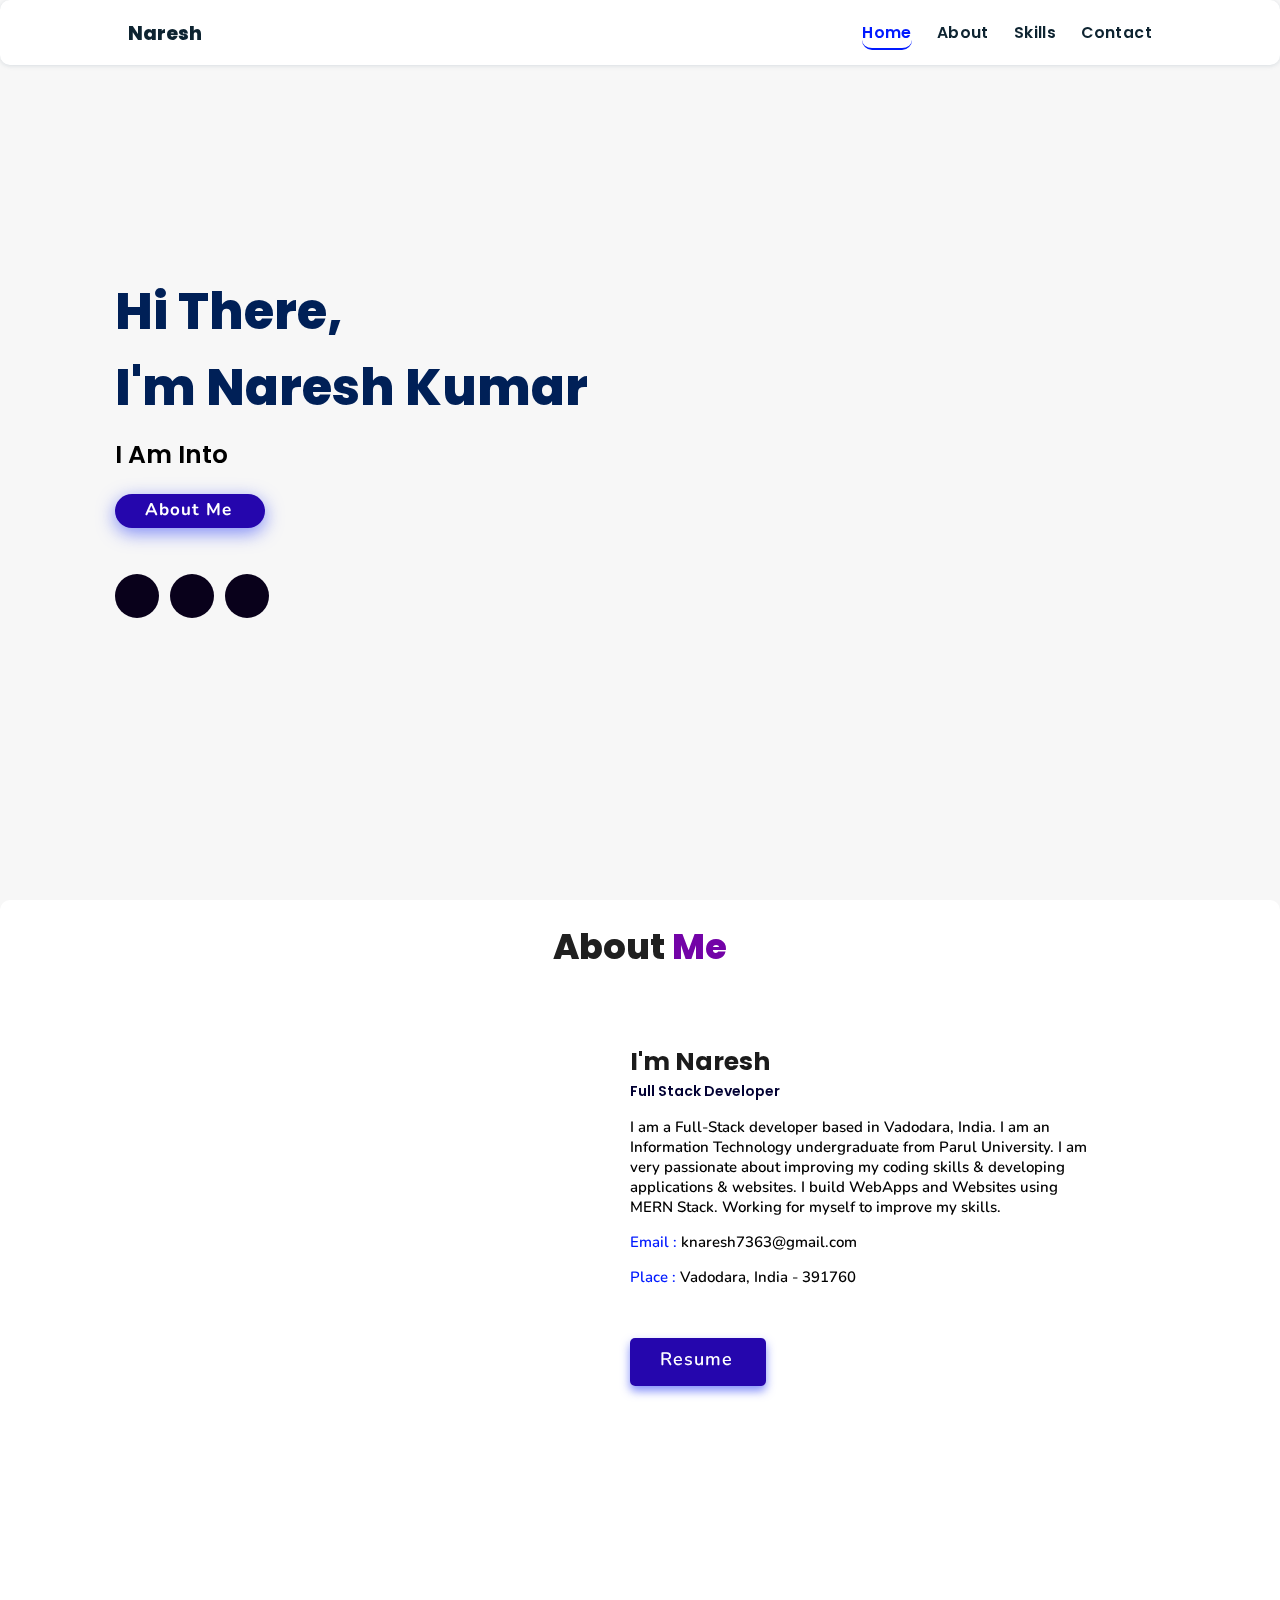
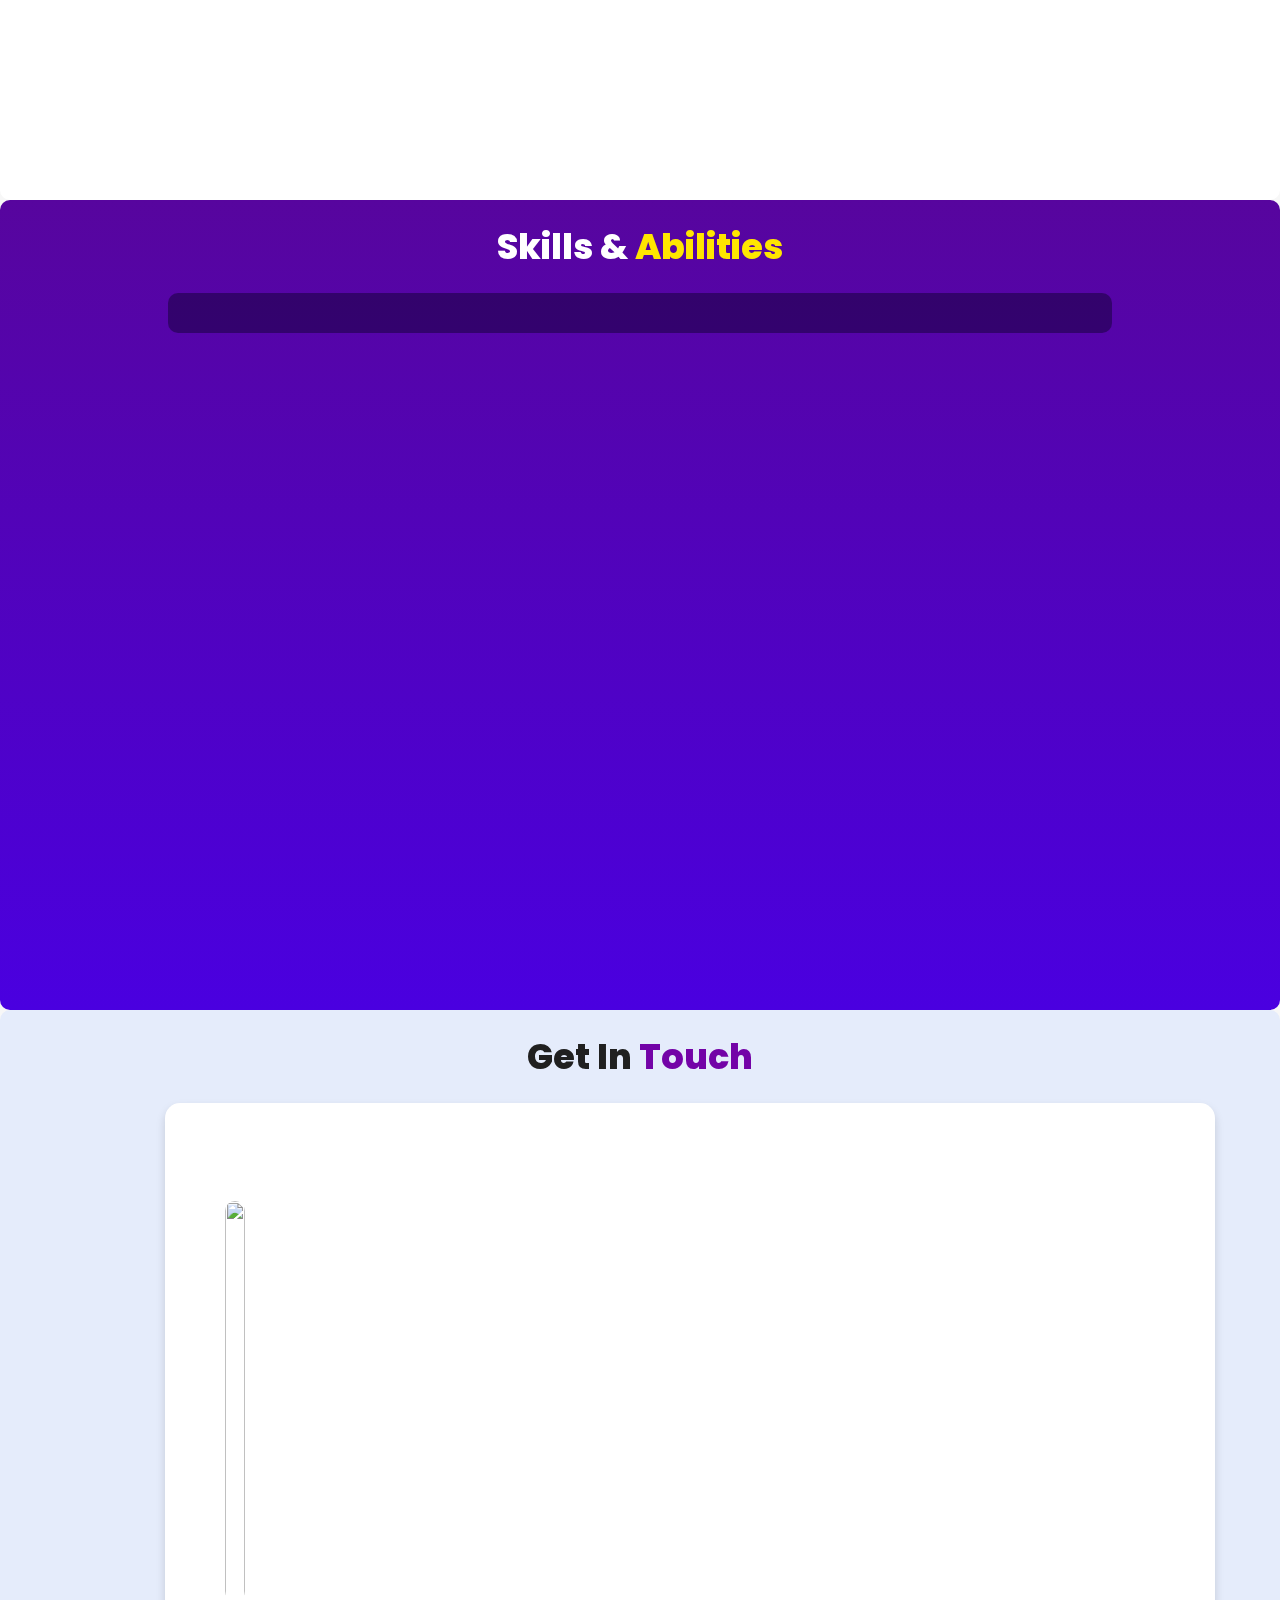
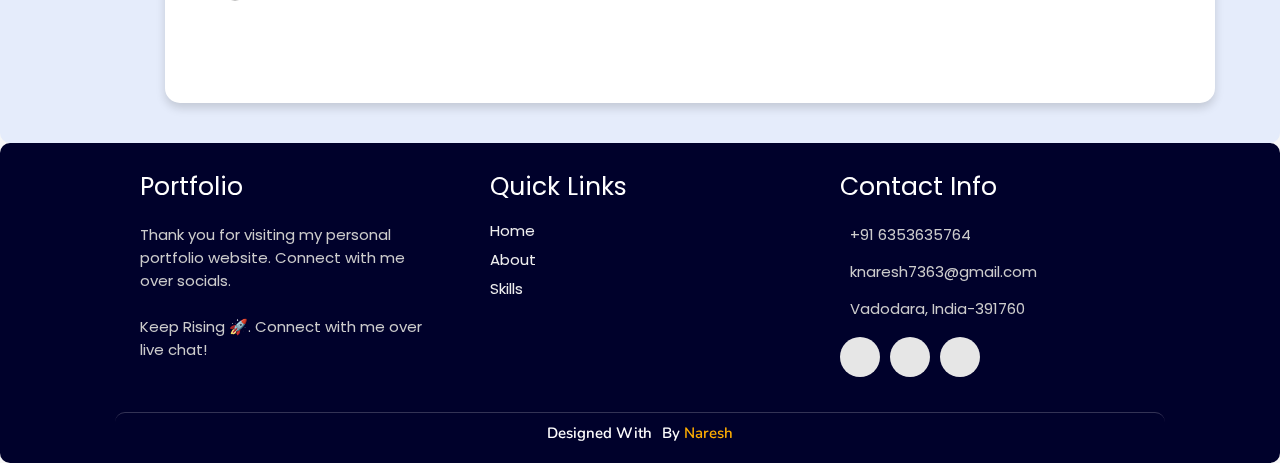
==== index.html @ 4c2cc87c "Portfolio" ====
<!DOCTYPE html>
<html lang="en">
  <head>
    <meta charset="UTF-8" />
    <meta http-equiv="X-UA-Compatible" content="IE=edge" />
    <meta name="viewport" content="width=device-width, initial-scale=1.0" />
    <meta
      name="keywords"
      content="Naresh kumar, portfolio, Naresh, full stack dev, personal portfolio lifecodes, portfolio design, portfolio website, personal portfolio"
    />
    <meta
      name="description"
      content="Welcome to Naresh's Portfolio. Full-Stack Web Developer and Android $ iOS App Developer"
    />
    <!-- Custom CSS -->
    <link rel="stylesheet" href="./assets/css/style.css" />
    <!-- Font Awesome -->
    <link
      rel="stylesheet"
      href="https://cdnjs.cloudflare.com/ajax/libs/font-awesome/5.15.3/css/all.min.css"
      integrity="sha512-iBBXm8fW90+nuLcSKlbmrPcLa0OT92xO1BIsZ+ywDWZCvqsWgccV3gFoRBv0z+8dLJgyAHIhR35VZc2oM/gI1w=="
      crossorigin="anonymous"
      referrerpolicy="no-referrer"
    />
    <!-- Favicon -->
    <link
      id="favicon"
      rel="shortcut icon"
      href="./assets/images/favicon.png"
      type="image/x-png"
    />
    <title>Portfolio | Naresh Kumar</title>
  </head>
  <body oncontextmenu="return false">
    <!-- pre loader -->
    <!-- <div class="loader-container">
  <img draggable="false" src="./assets/images/preloader.gif" alt="">
</div> -->

    <!-- navbar starts -->
    <header>
      <a href="/" class="logo"><i class="fas fa-user"></i> Naresh</a>

      <div id="menu" class="fas fa-bars"></div>
      <nav class="navbar">
        <ul>
          <li><a class="active" href="#home">Home</a></li>
          <li><a href="#about">About</a></li>
          <li><a href="#skills">Skills</a></li>
          <li><a href="#contact">Contact</a></li>
        </ul>
      </nav>
    </header>
    <!-- navbar ends -->

    <!-- hero section starts -->
    <section class="home" id="home">
      <div id="particles-js"></div>

      <div class="content">
        <h2>
          Hi There,<br />
          I'm Naresh kumar <span></span>
        </h2>
        <p>i am into <span class="typing-text"></span></p>
        <a href="#about" class="btn"
          ><span>About Me</span>
          <i class="fas fa-arrow-circle-down"></i>
        </a>
        <div class="socials">
          <ul class="social-icons">
            <li>
              <a
                class="linkedin"
                aria-label="LinkedIn"
                href="https://www.linkedin.com/in/nareshptt/"
                target="_blank"
                ><i class="fab fa-linkedin"></i
              ></a>
            </li>
            <li>
              <a
                class="github"
                aria-label="GitHub"
                href="https://github.com/nareshptt"
                target="_blank"
                ><i class="fab fa-github"></i
              ></a>
            </li>

            <li>
              <a
                class="instagram"
                aria-label="Instagram"
                href="https://www.instagram.com/nareshptt/"
                ><i class="fab fa-instagram" target="_blank"></i
              ></a>
            </li>
            <li></li>
          </ul>
        </div>
      </div>
      <div class="image">
        <img
          draggable="false"
          class="tilt"
          src="./assets/images/hero.png"
          alt=""
        />
      </div>
    </section>
    <!-- hero section ends -->

    <!-- about section starts -->
    <section class="about" id="about">
      <h2 class="heading">
        <i class="fas fa-user-alt"></i> About <span>Me</span>
      </h2>

      <div class="row">
        <div class="image">
          <img
            draggable="false"
            class="tilt"
            src="./assets/images/profile2.jpg"
            alt=""
          />
        </div>
        <div class="content">
          <h3>I'm Naresh</h3>
          <span class="tag">Full Stack Developer</span>

          <p>
            I am a Full-Stack developer based in Vadodara, India. I am an
            Information Technology undergraduate from Parul University. I am
            very passionate about improving my coding skills & developing
            applications & websites. I build WebApps and Websites using MERN
            Stack. Working for myself to improve my skills.
          </p>

          <div class="box-container">
            <!-- <div class="box">
              <p><span> age: </span> 20</p>
              <p><span> phone : </span> +91 XXX-XXX-XXXX</p>
            </div> -->
            <div class="box">
              <p><span> email : </span> knaresh7363@gmail.com</p>
              <p><span> place : </span> Vadodara, India - 391760</p>
            </div>
          </div>

          <div class="resumebtn">
            <a
              href="https://drive.google.com/drive/u/4/folders/1R4yCB_U33cpHCf0lE8_wIBim2ww6nUJU"
              target="_blank"
              class="btn"
              ><span>Resume</span>
              <i class="fas fa-chevron-right"></i>
            </a>
          </div>
        </div>
      </div>
    </section>
    <!-- about section ends -->

    <!-- skills section starts -->
    <section class="skills" id="skills">
      <h2 class="heading">
        <i class="fas fa-laptop-code"></i> Skills & <span>Abilities</span>
      </h2>

      <div class="container">
        <div class="row" id="skillsContainer">
          <!-- <div class="bar">
              <div class="info">
                <img src="https://img.icons8.com/color/48/000000/adobe-xd.png"/>
                <span>AdobeXD</span>
              </div>
            </div> -->
        </div>
      </div>
    </section>
    <!-- skills section ends -->

    <!-- contact section starts -->
    <section class="contact" id="contact">
      <h2 class="heading">
        <i class="fas fa-headset"></i> Get in <span>Touch</span>
      </h2>
      <div class="container">
        <div class="content">
          <div class="image-box">
            <img draggable="false" src="./assets/images/contact1.png" alt="" />
          </div>
          <iframe
            src="https://docs.google.com/forms/d/e/1FAIpQLSeDoJyeJvumeYPCj7YZf2YbHAIhcYG465RfsmnwFi1GVwvuhQ/viewform?usp=sf_link"
            width="480"
            height="550"
            frameborder="0"
            marginheight="0"
            marginwidth="0"
            >Loading…</iframe
          >
        </div>
      </div>
    </section>
    <!-- contact section ends -->

    <!-- footer section starts -->
    <section class="footer">
      <div class="box-container">
        <div class="box">
          <h3>Portfolio</h3>
          <p>
            Thank you for visiting my personal portfolio website. Connect with
            me over socials. <br />
            <br />
            Keep Rising 🚀. Connect with me over live chat!
          </p>
        </div>

        <div class="box">
          <h3>quick links</h3>
          <a href="#home"><i class="fas fa-chevron-circle-right"></i> home</a>
          <a href="#about"><i class="fas fa-chevron-circle-right"></i> about</a>
          <a href="#skills"
            ><i class="fas fa-chevron-circle-right"></i> skills</a
          >
        </div>

        <div class="box">
          <h3>contact info</h3>
          <p><i class="fas fa-phone"></i>+91 6353635764</p>
          <p><i class="fas fa-envelope"></i>knaresh7363@gmail.com</p>
          <p><i class="fas fa-map-marked-alt"></i>Vadodara, India-391760</p>
          <div class="share">
            <a
              href="https://www.linkedin.com/in/nareshptt/"
              class="fab fa-linkedin"
              aria-label="LinkedIn"
              target="_blank"
            ></a>
            <a
              href="https://github.com/nareshptt"
              class="fab fa-github"
              aria-label="GitHub"
              target="_blank"
            ></a>
            <a
              href="mailto:knaresh7363@gmail.com"
              class="fas fa-envelope"
              aria-label="Mail"
              target="_blank"
            ></a>
          </div>
        </div>
      </div>

      <h1 class="credit">
        Designed with <i class="fa fa-heart pulse"></i> by
        <a href="https://www.linkedin.com/in/nareshptt"> Naresh</a>
      </h1>
    </section>
    <!-- footer section ends -->

    <!-- scroll top btn -->
    <a
      href="#home"
      aria-label="ScrollTop"
      class="fas fa-angle-up"
      id="scroll-top"
    ></a>
    <!-- scroll back to top -->

    <!-- ==== ALL MAJOR JAVASCRIPT CDNS STARTS ==== -->
    <!-- jquery cdn -->
    <script
      src="https://cdnjs.cloudflare.com/ajax/libs/jquery/3.6.0/jquery.min.js"
      integrity="sha512-894YE6QWD5I59HgZOGReFYm4dnWc1Qt5NtvYSaNcOP+u1T9qYdvdihz0PPSiiqn/+/3e7Jo4EaG7TubfWGUrMQ=="
      crossorigin="anonymous"
      referrerpolicy="no-referrer"
    ></script>
    <!-- typed.js cdn -->
    <script
      src="https://cdnjs.cloudflare.com/ajax/libs/typed.js/2.0.5/typed.min.js"
      integrity="sha512-1KbKusm/hAtkX5FScVR5G36wodIMnVd/aP04af06iyQTkD17szAMGNmxfNH+tEuFp3Og/P5G32L1qEC47CZbUQ=="
      crossorigin="anonymous"
      referrerpolicy="no-referrer"
    ></script>

    <!-- particle.js links -->
    <script src="./assets/js/particles.min.js"></script>
    <script src="./assets/js/app.js"></script>

    <!-- vanilla tilt.js links -->
    <script
      src="https://cdnjs.cloudflare.com/ajax/libs/vanilla-tilt/1.7.0/vanilla-tilt.min.js"
      integrity="sha512-SttpKhJqONuBVxbRcuH0wezjuX+BoFoli0yPsnrAADcHsQMW8rkR84ItFHGIkPvhnlRnE2FaifDOUw+EltbuHg=="
      crossorigin="anonymous"
      referrerpolicy="no-referrer"
    ></script>

    <!-- scroll reveal anim -->
    <script src="https://unpkg.com/scrollreveal"></script>

    <script
      type="text/javascript"
      src="https://cdn.jsdelivr.net/npm/emailjs-com@3/dist/email.min.js"
    ></script>

    <!-- ==== ALL MAJOR JAVASCRIPT CDNS ENDS ==== -->

    <script src="./assets/js/script.js"></script>
  </body>
</html>
---- assets/css/style.css ----
@import url("https://fonts.googleapis.com/css2?family=Poppins:wght@400;600;700&display=swap");
@import url("https://fonts.googleapis.com/css2?family=Nunito:ital,wght@0,300;0,400;0,600;0,700;1,300;1,400&display=swap");

* {
  margin: 0;
  padding: 0;
  box-sizing: border-box;
  text-decoration: none;
  outline: none;
  border: none;
  text-transform: capitalize;
  transition: all 0.2s linear;
  border-radius: 10px; /* Added border-radius for iframe */
}
html {
  font-size: 62.5%;
  overflow-x: hidden;
  scroll-behavior: smooth;
}
body {
  background: #f7f7f7;
  font-family: "Poppins", sans-serif;
}

*::selection {
  background: #2b3dda;
  color: #fff;
}

html {
  font-size: 62.5%;
  overflow-x: hidden;
}
html::-webkit-scrollbar {
  width: 0.8rem;
}
html::-webkit-scrollbar-track {
  background: rgb(235, 202, 245);
}
html::-webkit-scrollbar-thumb {
  background: #420177;
}

/* pre loader start */
.loader-container {
  position: fixed;
  top: 0;
  left: 0;
  z-index: 10000;
  background: #e6eff1;
  display: flex;
  align-items: center;
  justify-content: center;
  height: 100%;
  width: 100%;
}
.loader-container.fade-out {
  top: -120%;
}
/* pre loader end */

/* navbar starts */
header {
  position: fixed;
  top: 0;
  left: 0;
  right: 0;
  z-index: 1000;
  display: flex;
  align-items: center;
  justify-content: space-between;
  padding: 1.7rem 10%;
  height: 6.5rem;
  background-color: #fff;
  box-shadow: 0 1px 4px rgba(146, 161, 176, 0.3);
}
section {
  min-height: 100vh;
  padding: 2rem 9%;
}
.heading {
  font-size: 3.5rem;
  color: rgb(32, 32, 32);
  font-weight: 800;
  text-align: center;
}
.heading span {
  color: rgb(115, 3, 167);
}
header .logo {
  font-size: 1.9rem;
  font-weight: 800;
  text-decoration: none;
  color: #0e2431;
}
header .logo i {
  font-size: 2.2rem;
}
header .logo:hover {
  color: #fc8c05;
}
header .navbar ul {
  list-style: none;
  display: flex;
  justify-content: center;
  align-items: center;
}
header .navbar li {
  margin-left: 2.5rem;
}
header .navbar ul li a {
  font-size: 1.57rem;
  color: #0e2431;
  font-weight: 600;
  text-decoration: none;
  letter-spacing: 0.04rem;
  transition: 0.2s;
}
header .navbar ul li a.active,
header .navbar ul li a:hover {
  color: #011aff;
  border-bottom: 0.2rem solid #011aff;
  padding: 0.5rem 0;
}
/* navbar ends */

/* hamburger icon starts*/
#menu {
  font-size: 3rem;
  cursor: pointer;
  color: rgb(24, 2, 63);
  display: none;
}
@media (max-width: 768px) {
  #menu {
    display: block;
  }
  header .navbar {
    position: fixed;
    top: 6.5rem;
    right: -120%;
    width: 75%;
    height: 100%;
    text-align: left;
    align-items: flex-start;
    background-color: #0e0f31;
  }
  header .navbar ul {
    flex-flow: column;
    padding: 1rem;
  }
  header .navbar ul li {
    text-align: center;
    width: 100%;
    margin: 1rem 0;
    border-radius: 0.5rem;
    width: 26rem;
  }
  header .navbar ul li a {
    display: block;
    padding: 1rem;
    text-align: left;
    color: #fff;
    font-size: 2rem;
  }
  header .navbar ul li a.active,
  header .navbar ul li a:hover {
    padding: 1rem;
    color: #fff;
    border-radius: 0.5rem;
    border-bottom: 0.5rem solid #011aff;
  }
  .fa-times {
    transform: rotate(180deg);
  }
  header .navbar.nav-toggle {
    right: 0;
  }
}
/* hamburger icon ends */

/* hero section starts*/
.home {
  position: relative;
  display: flex;
  flex-wrap: wrap;
  gap: 1.5rem;
  min-height: 100vh;
  align-items: center;
}
.home #particles-js {
  position: absolute;
  top: 0;
  left: 0;
  height: 100%;
  width: 100%;
}
.home::before {
  content: "";
  position: absolute;
  top: 0;
  left: 0;
  height: 100%;
  width: 100%;
}
.home .content {
  flex: 1 1 40rem;
  padding-top: 1rem;
  z-index: 1;
}
.home .image {
  flex: 1 1 40rem;
  z-index: 1;
}
.home .image img {
  width: 70%;
  margin-left: 6rem;
  border-radius: 50%;
  box-shadow: 0 2px 8px rgba(0, 0, 0, 0.3);
  cursor: pointer;
}
.home .image img:hover {
  box-shadow: 0 5px 15px rgba(0, 0, 0, 0.5);
}
.home .content h2 {
  font-size: 5rem;
  font-weight: 800;
  color: #002057;
}
.home .content h2 span {
  font-size: 5rem;
  font-weight: 800;
  color: #ff7b00;
}
.home .content p {
  font-size: 2.5rem;
  color: #000;
  font-weight: 600;
  padding: 1rem 0;
}
.home .content p span {
  font-size: 2.5rem;
  color: rgb(148, 8, 8);
  font-weight: 600;
  padding: 1rem 0;
}
.home .btn {
  margin-top: 1rem;
  position: absolute;
  line-height: 0;
  padding: 1.6rem 3rem;
  border-radius: 4em;
  transition: 0.5s;
  color: #fff;
  background: #2506ad;
  box-shadow: 0px 5px 18px rgba(48, 68, 247, 0.6);
  font-family: "Nunito", sans-serif;
}
.home .btn span {
  font-weight: 700;
  font-size: 1.7rem;
  letter-spacing: 0.1rem;
}
.home .btn i {
  margin-left: 0.3rem;
  font-size: 1.5rem;
  transition: 0.3s;
}
.home .btn:hover {
  background: #1a047e;
}
/* social icons start */
.socials {
  position: relative;
  margin-top: 9rem;
}
.socials .social-icons {
  padding-left: 0;
  margin-bottom: 0;
  list-style: none;
}
.socials .social-icons li {
  display: inline-block;
  margin-bottom: 14px;
}
.social-icons a {
  font-size: 2rem;
  display: inline-block;
  line-height: 44px;
  color: #00d9ff;
  background-color: #09011b;
  width: 44px;
  height: 44px;
  text-align: center;
  margin-right: 8px;
  border-radius: 100%;
  -webkit-transition: all 0.2s linear;
  -o-transition: all 0.2s linear;
  transition: all 0.2s linear;
}
.social-icons a:active,
.social-icons a:focus,
.social-icons a:hover {
  color: #fff;
  background-color: #0685da;
}
.social-icons a.github:hover {
  background-color: #0e0e0e;
}
.social-icons a.twitter:hover {
  background-color: #00aced;
}
.social-icons a.linkedin:hover {
  background-color: #007bb6;
}
.social-icons a.dev:hover {
  background-color: #070707;
}
.social-icons a.instagram:hover {
  background-color: #ee00da;
}
/* social icons end */

/* hero media queries starts*/
@media (max-width: 450px) {
  .home .btn {
    margin: 4rem 0;
  }
  .socials {
    margin-top: 12rem;
  }
  .home .image {
    padding-top: 10rem;
  }
  .home .content p {
    font-size: 2.2rem;
  }
  .home .content p span {
    font-size: 2.2rem;
  }
  .home .content {
    margin-top: 3rem;
  }
}
/* hero media queries ends*/
/* hero section end */

/* about section starts */
.about {
  background: rgb(255, 255, 255);
}
.about .row {
  display: flex;
  flex-direction: row;
  gap: 2rem;
  flex-wrap: wrap;
  padding: 4rem;
}
.about .row .image {
  text-align: center;
  flex: 1 1 35rem;
}
.about .row .image img {
  margin: 4rem;
  width: 30rem;
  height: auto;
  border-radius: 5%;
  box-shadow: 0 5px 10px rgba(0, 0, 0, 0.6);
  mix-blend-mode: luminosity;
  transition: 0.3s;
  cursor: pointer;
}
.about .row .image img:hover {
  mix-blend-mode: normal;
}
.about .row .content {
  flex: 1 1 45rem;
  padding: 3rem;
}
.about .row .content h3 {
  color: rgb(27, 27, 27);
  font-size: 2.5rem;
}
.about .row .content .tag {
  font-size: 1.4rem;
  color: #020133;
  font-weight: 600;
  margin-top: 1rem;
}
.about .row .content p {
  font-size: 1.5rem;
  margin-top: 1.5rem;
  font-family: "Nunito";
  font-weight: 600;
  text-transform: none;
}
.about .row .content .box-container {
  display: flex;
  flex-wrap: wrap;
  gap: 1.5rem;
  font-family: "Nunito";
  font-weight: 600;
}
.about .row .content .box-container .box p {
  text-transform: none;
}
.about .row .content .box-container .box p span {
  color: #011aff;
}
.resumebtn {
  margin-top: 6rem;
}
.resumebtn .btn {
  padding: 1.7rem 3rem;
  border-radius: 0.5em;
  transition: 0.3s;
  color: #fff;
  background: #2506ad;
  box-shadow: 0px 5px 10px rgba(48, 68, 247, 0.6);
  font-family: "Nunito", sans-serif;
}
.resumebtn .btn span {
  font-weight: 600;
  font-size: 1.8rem;
  letter-spacing: 0.1rem;
}
.resumebtn .btn i {
  margin-left: 0.3rem;
  font-size: 1.2rem;
  transition: 0.3s;
}
.resumebtn .btn:hover {
  background: #1a047e;
}
.resumebtn .btn:hover i {
  transform: translateX(5px);
}
/* about media queries starts*/
@media screen and (max-width: 600px) {
  .about .row .image {
    margin-top: 2rem;
  }
  .about .row .image img {
    margin: 0 auto;
    width: 80%;
    mix-blend-mode: normal;
  }
  .about .row {
    padding: 0.5rem;
    margin-bottom: 7rem;
  }
  .about .row .content {
    padding: 1rem;
  }
  .about .row .content .box-container {
    gap: 0;
  }
}
/* about media queries ends*/
/* about section ends */

/* skills section starts */
.skills {
  min-height: 90vh;
  background: linear-gradient(to bottom, #57059e, #4a00e0);
}
.skills h2 {
  color: #fff;
}
.skills .heading span {
  color: rgb(255, 230, 0);
}
.skills .container {
  background: rgba(0, 0, 22, 0.4);
  color: #fff;
  border-radius: 1rem;
  padding: 2rem;
  width: 90%;
  margin: auto;
  margin-top: 2rem;
}
.skills .container .row {
  display: grid;
  grid-template-columns: repeat(6, 1fr);
  flex-wrap: wrap;
  gap: 1.8rem;
}
.skills .container .bar {
  margin-bottom: 15px;
  padding: 10px;
  border-radius: 1rem;
  box-shadow: 0 4px 10px rgba(0, 0, 0, 0.2);
  background: rgba(0, 0, 22, 0.9);
  transition: 0.2s;
}
.skills .container .bar:hover {
  box-shadow: 0 8px 10px rgba(0, 2, 68, 0.8) !important;
  background-color: rgba(0, 0, 0, 0.9) !important;
}
.skills .container .bar .info {
  display: flex;
  flex-direction: column;
  align-items: center;
  gap: 1rem;
  margin-top: 1rem;
}
.skills .container .bar .info i {
  font-size: 4rem;
}
.skills .container .bar .info span {
  font-size: 2rem;
  font-weight: 500;
  font-family: "Poppins";
  margin-left: 0.5rem;
}
/* skills media queries starts*/
@media screen and (max-width: 600px) {
  .skills .container {
    padding: 0;
    margin: 0;
  }
  .skills .container .row {
    grid-template-columns: repeat(2, 1fr);
    margin: 1rem;
    padding: 2rem 0.2rem 2rem 0.2rem;
    gap: 1rem;
  }
  .skills .container {
    margin-top: 5px;
    width: 100%;
  }
}
/* skills media queries ends*/
/* skills section ends */

/* education section starts */
.education {
  background: #e5ecfb;
  min-height: 80vh;
}
.education .qoute {
  font-size: 1.5rem;
  text-align: center;
  font-family: "Nunito", sans-serif;
  font-weight: 600;
  margin-top: 0.5rem;
}
.education .box-container {
  display: flex;
  flex-wrap: wrap;
  justify-content: center;
  align-items: center;
  flex-direction: column;
}
.education .box-container .box {
  display: flex;
  flex-direction: row;
  width: 80%;
  border-radius: 0.5rem;
  box-shadow: 0.2rem 0.5rem 1rem rgba(0, 0, 0, 0.2);
  text-align: center;
  position: relative;
  margin-top: 2rem;
  overflow: hidden;
  transition: 0.3s;
  background: rgb(252, 252, 252);
}
.education .box-container .box:hover {
  transform: scale(1.03);
  box-shadow: 1rem 0.5rem 1.2rem rgba(0, 0, 0, 0.3);
}
.education .box-container .box .image {
  flex: 1 1 20rem;
  width: 100%;
}
.education .box-container .box img {
  object-fit: cover;
  position: relative;
  width: 100%;
  height: 100%;
}
.education .box-container .box .content {
  position: relative;
  display: flex;
  flex-direction: column;
  padding: 1rem;
  flex-wrap: wrap;
  flex: 1 1 70rem;
}
@import url("https://fonts.googleapis.com/css2?family=Poppins:wght@400;600;700&display=swap");
@import url("https://fonts.googleapis.com/css2?family=Nunito:ital,wght@0,300;0,400;0,600;0,700;1,300;1,400&display=swap");

* {
  margin: 0;
  padding: 0;
  box-sizing: border-box;
  text-decoration: none;
  outline: none;
  border: none;
  text-transform: capitalize;
  transition: all 0.2s linear;
}
html {
  font-size: 62.5%;
  overflow-x: hidden;
  scroll-behavior: smooth;
}
body {
  background: #f7f7f7;
  font-family: "Poppins", sans-serif;
}

*::selection {
  background: #2b3dda;
  color: #fff;
}

html {
  font-size: 62.5%;
  overflow-x: hidden;
}
html::-webkit-scrollbar {
  width: 0.8rem;
}
html::-webkit-scrollbar-track {
  background: rgb(235, 202, 245);
}
html::-webkit-scrollbar-thumb {
  background: #420177;
}

/* pre loader start */
.loader-container {
  position: fixed;
  top: 0;
  left: 0;
  z-index: 10000;
  background: #e6eff1;
  display: flex;
  align-items: center;
  justify-content: center;
  height: 100%;
  width: 100%;
}
.loader-container.fade-out {
  top: -120%;
}
/* pre loader end */

/* navbar starts */
header {
  position: fixed;
  top: 0;
  left: 0;
  right: 0;
  z-index: 1000;
  display: flex;
  align-items: center;
  justify-content: space-between;
  padding: 1.7rem 10%;
  height: 6.5rem;
  background-color: #fff;
  box-shadow: 0 1px 4px rgba(146, 161, 176, 0.3);
}
section {
  min-height: 100vh;
  padding: 2rem 9%;
}
.heading {
  font-size: 3.5rem;
  color: rgb(32, 32, 32);
  font-weight: 800;
  text-align: center;
}
.heading span {
  color: rgb(115, 3, 167);
}
header .logo {
  font-size: 1.9rem;
  font-weight: 800;
  text-decoration: none;
  color: #0e2431;
}
header .logo i {
  font-size: 2.2rem;
}
header .logo:hover {
  color: #fc8c05;
}
header .navbar ul {
  list-style: none;
  display: flex;
  justify-content: center;
  align-items: center;
}
header .navbar li {
  margin-left: 2.5rem;
}
header .navbar ul li a {
  font-size: 1.57rem;
  color: #0e2431;
  font-weight: 600;
  text-decoration: none;
  letter-spacing: 0.04rem;
  transition: 0.2s;
}
header .navbar ul li a.active,
header .navbar ul li a:hover {
  color: #011aff;
  border-bottom: 0.2rem solid #011aff;
  padding: 0.5rem 0;
}
/* navbar ends */

/* hamburger icon starts*/
#menu {
  font-size: 3rem;
  cursor: pointer;
  color: rgb(24, 2, 63);
  display: none;
}
@media (max-width: 768px) {
  #menu {
    display: block;
  }
  header .navbar {
    position: fixed;
    top: 6.5rem;
    right: -120%;
    width: 75%;
    height: 100%;
    text-align: left;
    align-items: flex-start;
    background-color: #0e0f31;
  }
  header .navbar ul {
    flex-flow: column;
    padding: 1rem;
  }
  header .navbar ul li {
    text-align: center;
    width: 100%;
    margin: 1rem 0;
    border-radius: 0.5rem;
    width: 26rem;
  }
  header .navbar ul li a {
    display: block;
    padding: 1rem;
    text-align: left;
    color: #fff;
    font-size: 2rem;
  }
  header .navbar ul li a.active,
  header .navbar ul li a:hover {
    padding: 1rem;
    color: #fff;
    border-radius: 0.5rem;
    border-bottom: 0.5rem solid #011aff;
  }
  .fa-times {
    transform: rotate(180deg);
  }
  header .navbar.nav-toggle {
    right: 0;
  }
}
/* hamburger icon ends */

/* hero section starts*/
.home {
  position: relative;
  display: flex;
  flex-wrap: wrap;
  gap: 1.5rem;
  min-height: 100vh;
  align-items: center;
}
.home #particles-js {
  position: absolute;
  top: 0;
  left: 0;
  height: 100%;
  width: 100%;
}
.home::before {
  content: "";
  position: absolute;
  top: 0;
  left: 0;
  height: 100%;
  width: 100%;
}
.home .content {
  flex: 1 1 40rem;
  padding-top: 1rem;
  z-index: 1;
}
.home .image {
  flex: 1 1 40rem;
  z-index: 1;
}
.home .image img {
  width: 70%;
  margin-left: 6rem;
  border-radius: 50%;
  box-shadow: 0 2px 8px rgba(0, 0, 0, 0.3);
  cursor: pointer;
}
.home .image img:hover {
  box-shadow: 0 5px 15px rgba(0, 0, 0, 0.5);
}
.home .content h2 {
  font-size: 5rem;
  font-weight: 800;
  color: #002057;
}
.home .content h2 span {
  font-size: 5rem;
  font-weight: 800;
  color: #ff7b00;
}
.home .content p {
  font-size: 2.5rem;
  color: #000;
  font-weight: 600;
  padding: 1rem 0;
}
.home .content p span {
  font-size: 2.5rem;
  color: rgb(148, 8, 8);
  font-weight: 600;
  padding: 1rem 0;
}
.home .btn {
  margin-top: 1rem;
  position: absolute;
  line-height: 0;
  padding: 1.6rem 3rem;
  border-radius: 4em;
  transition: 0.5s;
  color: #fff;
  background: #2506ad;
  box-shadow: 0px 5px 18px rgba(48, 68, 247, 0.6);
  font-family: "Nunito", sans-serif;
}
.home .btn span {
  font-weight: 700;
  font-size: 1.7rem;
  letter-spacing: 0.1rem;
}
.home .btn i {
  margin-left: 0.3rem;
  font-size: 1.5rem;
  transition: 0.3s;
}
.home .btn:hover {
  background: #1a047e;
}
.home .btn:hover i {
  transform: translateX(5px);
}
/* social icons start */
.socials {
  position: relative;
  margin-top: 9rem;
}
.socials .social-icons {
  padding-left: 0;
  margin-bottom: 0;
  list-style: none;
}
.socials .social-icons li {
  display: inline-block;
  margin-bottom: 14px;
}
.social-icons a {
  font-size: 2rem;
  display: inline-block;
  line-height: 44px;
  color: #00d9ff;
  background-color: #09011b;
  width: 44px;
  height: 44px;
  text-align: center;
  margin-right: 8px;
  border-radius: 100%;
  -webkit-transition: all 0.2s linear;
  -o-transition: all 0.2s linear;
  transition: all 0.2s linear;
}
.social-icons a:active,
.social-icons a:focus,
.social-icons a:hover {
  color: #fff;
  background-color: #0685da;
}
.social-icons a.github:hover {
  background-color: #0e0e0e;
}
.social-icons a.twitter:hover {
  background-color: #00aced;
}
.social-icons a.linkedin:hover {
  background-color: #007bb6;
}
.social-icons a.dev:hover {
  background-color: #070707;
}
.social-icons a.instagram:hover {
  background-color: #ee00da;
}
/* social icons end */

/* hero media queries starts*/
@media (max-width: 450px) {
  .home .btn {
    margin: 4rem 0;
  }
  .socials {
    margin-top: 12rem;
  }
  .home .image img {
    margin-top: -12rem;
  }
  .home .content p {
    font-size: 2.2rem;
  }
  .home .content p span {
    font-size: 2.2rem;
  }
}
/* hero media queries ends*/
/* hero section end */

/* about section starts */
.about {
  background: rgb(255, 255, 255);
}
.about .row {
  display: flex;
  flex-direction: row;
  gap: 2rem;
  flex-wrap: wrap;
  padding: 4rem;
}
.about .row .image {
  text-align: center;
  flex: 1 1 35rem;
}
.about .row .image img {
  margin: 4rem;
  width: 30rem;
  height: auto;
  border-radius: 5%;
  box-shadow: 0 5px 10px rgba(0, 0, 0, 0.6);
  mix-blend-mode: luminosity;
  transition: 0.3s;
  cursor: pointer;
}
.about .row .image img:hover {
  mix-blend-mode: normal;
}
.about .row .content {
  flex: 1 1 45rem;
  padding: 3rem;
}
.about .row .content h3 {
  color: rgb(27, 27, 27);
  font-size: 2.5rem;
}
.about .row .content .tag {
  font-size: 1.4rem;
  color: #020133;
  font-weight: 600;
  margin-top: 1rem;
}
.about .row .content p {
  font-size: 1.5rem;
  margin-top: 1.5rem;
  font-family: "Nunito";
  font-weight: 600;
  text-transform: none;
}
.about .row .content .box-container {
  display: flex;
  flex-wrap: wrap;
  gap: 1.5rem;
  font-family: "Nunito";
  font-weight: 600;
}
.about .row .content .box-container .box p {
  text-transform: none;
}
.about .row .content .box-container .box p span {
  color: #011aff;
}
.resumebtn {
  margin-top: 6rem;
}
.resumebtn .btn {
  padding: 1.7rem 3rem;
  border-radius: 0.5em;
  transition: 0.3s;
  color: #fff;
  background: #2506ad;
  box-shadow: 0px 5px 10px rgba(48, 68, 247, 0.6);
  font-family: "Nunito", sans-serif;
}
.resumebtn .btn span {
  font-weight: 600;
  font-size: 1.8rem;
  letter-spacing: 0.1rem;
}
.resumebtn .btn i {
  margin-left: 0.3rem;
  font-size: 1.2rem;
  transition: 0.3s;
}
.resumebtn .btn:hover {
  background: #1a047e;
}
.resumebtn .btn:hover i {
  transform: translateX(5px);
}
/* about media queries starts*/
@media screen and (max-width: 600px) {
  .about .row .image {
    margin-top: 2rem;
  }
  .about .row .image img {
    margin: 0 auto;
    width: 80%;
    mix-blend-mode: normal;
  }
  .about .row {
    padding: 0.5rem;
    margin-bottom: 7rem;
  }
  .about .row .content {
    padding: 1rem;
  }
  .about .row .content .box-container {
    gap: 0;
  }
}
/* about media queries ends*/
/* about section ends */

/* skills section starts */
.skills {
  min-height: 90vh;
  background: linear-gradient(to bottom, #57059e, #4a00e0);
}
.skills h2 {
  color: #fff;
}
.skills .heading span {
  color: rgb(255, 230, 0);
}
.skills .container {
  background: rgba(0, 0, 22, 0.4);
  color: #fff;
  border-radius: 1rem;
  padding: 2rem;
  width: 90%;
  margin: auto;
  margin-top: 2rem;
}
.skills .container .row {
  display: grid;
  grid-template-columns: repeat(6, 1fr);
  flex-wrap: wrap;
  gap: 1.8rem;
}
.skills .container .bar {
  margin-bottom: 15px;
  padding: 10px;
  border-radius: 1rem;
  box-shadow: 0 4px 10px rgba(0, 0, 0, 0.2);
  background: rgba(0, 0, 22, 0.9);
  transition: 0.2s;
}
.skills .container .bar:hover {
  box-shadow: 0 8px 10px rgba(0, 2, 68, 0.8) !important;
  background-color: rgba(0, 0, 0, 0.9) !important;
}
.skills .container .bar .info {
  display: flex;
  flex-direction: column;
  align-items: center;
  gap: 1rem;
  margin-top: 1rem;
}
.skills .container .bar .info i {
  font-size: 4rem;
}
.skills .container .bar .info span {
  font-size: 2rem;
  font-weight: 500;
  font-family: "Poppins";
  margin-left: 0.5rem;
}
/* skills media queries starts*/
@media screen and (max-width: 600px) {
  .skills .container {
    padding: 0;
    margin: 0;
  }
  .skills .container .row {
    grid-template-columns: repeat(2, 1fr);
    margin: 1rem;
    padding: 2rem 0.2rem 2rem 0.2rem;
    gap: 1rem;
  }
  .skills .container {
    margin-top: 5px;
    width: 100%;
  }
}
/* skills media queries ends*/
/* skills section ends */

/* education section starts */
.education {
  background: #e5ecfb;
  min-height: 80vh;
}
.education .qoute {
  font-size: 1.5rem;
  text-align: center;
  font-family: "Nunito", sans-serif;
  font-weight: 600;
  margin-top: 0.5rem;
}
.education .box-container {
  display: flex;
  flex-wrap: wrap;
  justify-content: center;
  align-items: center;
  flex-direction: column;
}
.education .box-container .box {
  display: flex;
  flex-direction: row;
  width: 80%;
  border-radius: 0.5rem;
  box-shadow: 0.2rem 0.5rem 1rem rgba(0, 0, 0, 0.2);
  text-align: center;
  position: relative;
  margin-top: 2rem;
  overflow: hidden;
  transition: 0.3s;
  background: rgb(252, 252, 252);
}
.education .box-container .box:hover {
  transform: scale(1.03);
  box-shadow: 1rem 0.5rem 1.2rem rgba(0, 0, 0, 0.3);
}
.education .box-container .box .image {
  flex: 1 1 20rem;
  width: 100%;
}
.education .box-container .box img {
  object-fit: cover;
  position: relative;
  width: 100%;
  height: 100%;
}
.education .box-container .box .content {
  position: relative;
  display: flex;
  flex-direction: column;
  padding: 1rem;
  flex-wrap: wrap;
  flex: 1 1 70rem;
}
.education .box-container .box .content h3 {
  font-size: 2.5rem;
  color: #012970;
  padding: 0.5rem 0;
  font-weight: 600;
  text-align: left;
  margin-left: 1rem;
}
.education .box-container .box .content p {
  font-size: 1.5rem;
  margin-left: 1rem;
  text-align: left;
}
.education h4 {
  font-size: 2rem;
  color: rgb(34, 109, 0);
  text-align: left;
  margin: 1rem;
  font-family: "Nunito", sans-serif;
  font-weight: 700;
}

/* education media queries starts*/
@media screen and (max-width: 600px) {
  .education .box-container .box {
    flex-direction: column;
    width: 100%;
  }
  .education .box-container .box .image {
    width: 100%;
    height: 25rem;
  }
  .education .box-container .box img {
    width: 100%;
  }
  .education .box-container .box .content {
    position: relative;
    display: flex;
    flex-direction: column;
    padding: 1rem;
    flex-wrap: wrap;
    flex: 0;
  }
  .education .btns {
    margin-top: 2rem;
    margin-left: 1rem;
    margin-right: 1rem;
    flex-wrap: wrap;
  }
}
/* education media queries ends*/
/* education section ends */

/* work section starts */
.work {
  /* background: #010124; */
  background: linear-gradient(to bottom, #000031, #00002c);
}
.work h2 {
  color: #fff;
  padding: 1rem;
}
.work .heading span {
  color: rgb(255, 230, 0);
}
.work .box-container {
  display: flex;
  flex-wrap: wrap;
  gap: 1.5rem;
  margin: 2rem;
}
.work .box-container .box {
  flex: 1 1 30rem;
  border-radius: 0.5rem;
  box-shadow: 0 0.5rem 1rem rgba(0, 0, 0, 0.1);
  position: relative;
  overflow: hidden;
  height: 30rem;
}
.work .box-container .box img {
  height: 100%;
  width: 100%;
  object-fit: cover;
}
.work .box-container .box .content {
  height: 100%;
  width: 100%;
  position: absolute;
  top: 85%;
  left: 0;
  background: rgba(255, 255, 255, 0.9);
  display: flex;
  flex-direction: column;
}
.work .box-container .box .content .tag {
  display: flex;
  flex-direction: row;
  justify-content: space-between;
  align-items: center;
  height: 4.5rem;
  width: 100%;
  padding-left: 1rem;
  background: #ffd900;
}
.work .box-container .box .content .tag h3 {
  font-size: 2rem;
}
.work .box-container .box:hover .content {
  top: 25%;
}
.work .desc {
  margin: 2rem;
  display: flex;
  flex-direction: column;
  justify-content: center;
}
.work .desc p {
  font-size: 1.5rem;
}
.work .desc .btns {
  display: flex;
  justify-content: space-between;
  width: 100%;
  margin-top: 2rem;
}
.work .desc .btns .btn {
  line-height: 0;
  display: inline;
  padding: 1.5rem 2.5rem;
  border-radius: 0.5rem;
  font-size: 1.5rem;
  color: #fff;
  background: rgb(12, 12, 12);
  margin-right: 2rem;
}
.work .desc .btns .btn:hover {
  background: #310ae0f5;
}
.work .viewall {
  display: flex;
  justify-content: center;
}
.work .viewall .btn {
  position: relative;
  line-height: 0;
  padding: 1.6rem 3rem;
  border-radius: 0.5em;
  transition: 0.5s;
  color: rgb(255, 255, 255);
  font-weight: 700;
  border: 2px solid #fff;
  box-shadow: 0px 5px 10px rgba(65, 84, 241, 0.4);
  text-align: center;
}
.work .viewall .btn span {
  font-weight: 600;
  font-size: 1.7rem;
  font-family: "Nunito", sans-serif;
}
.work .viewall .btn i {
  margin-left: 0.3rem;
  font-size: 1.5rem;
  transition: 0.3s;
}
.work .viewall .btn:hover {
  background: #fff;
  color: #000;
}
.work .viewall .btn:hover i {
  transform: translateX(5px);
}
/* work section ends */

/* experience section starts */
.experience .timeline {
  position: relative;
  max-width: 1200px;
  margin: 0 auto;
}
.experience .timeline::after {
  content: "";
  position: absolute;
  width: 6px;
  background: #020133;
  top: 0;
  bottom: 0;
  left: 50%;
  margin-left: -3px;
  z-index: -2;
}
.experience .container {
  padding: 10px 40px;
  position: relative;
  background-color: inherit;
  width: 50%;
}
/*circles on timeline*/
.experience .container::after {
  content: "\f0b1";
  position: absolute;
  width: 25px;
  height: 25px;
  right: -17px;
  background-color: rgb(255, 255, 255);
  border: 4px solid #ff9f55;
  top: 15px;
  border-radius: 50%;
  z-index: 100;
  font-size: 1.89rem;
  text-align: center;
  font-weight: 600;
  color: #02094b;
  font-family: "Font Awesome\ 5 Free";
}
.experience .left {
  left: 0;
}
.experience .right {
  left: 50%;
}
/* arrows pointing right */
.experience .left::before {
  content: " ";
  height: 0;
  position: absolute;
  top: 22px;
  width: 0;
  z-index: 1;
  right: 30px;
  border: medium solid #f68c09;
  border-width: 10px 0 10px 10px;
  border-color: transparent transparent transparent #f68c09;
}
/* arrows pointing left  */
.experience .right::before {
  content: " ";
  height: 0;
  position: absolute;
  top: 22px;
  width: 0;
  z-index: 1;
  left: 30px;
  border: medium solid #f68c09;
  border-width: 10px 10px 10px 0;
  border-color: transparent #f68c09 transparent transparent;
}
.experience .right::after {
  left: -16px;
}
.experience .content {
  background-color: #f68c09;
  position: relative;
  border-radius: 6px;
}
.experience .content .tag {
  font-size: 1.3rem;
  padding-top: 1.5rem;
  padding-left: 1.5rem;
}
.experience .content .desc {
  margin-left: 1.5rem;
  padding-bottom: 1rem;
}
.experience .content .desc h3 {
  font-size: 1.5rem;
  font-weight: 600;
}
.experience .content .desc p {
  font-size: 1.2rem;
}
/* view all button */
.morebtn {
  display: flex;
  justify-content: center;
}
.morebtn .btn {
  position: relative;
  line-height: 0;
  padding: 1.6rem 3rem;
  border-radius: 0.5em;
  transition: 0.5s;
  color: #fff;
  background: #2506ad;
  box-shadow: 0px 5px 10px rgba(48, 68, 247, 0.6);
  text-align: center;
}
.morebtn .btn span {
  font-weight: 600;
  font-size: 1.7rem;
  font-family: "Nunito", sans-serif;
}
.morebtn .btn i {
  margin-left: 0.3rem;
  font-size: 1.5rem;
  transition: 0.3s;
}
.morebtn .btn:hover {
  background: #1a047e;
}
.morebtn .btn:hover i {
  transform: translateX(5px);
}

/* Media queries - Responsive timeline on screens less than 600px wide */
@media screen and (max-width: 600px) {
  .experience {
    min-height: 80vh;
  }
  .experience .timeline {
    margin-top: 2rem;
  }
  .experience .timeline::after {
    left: 31px;
  }
  .experience .container {
    width: 100%;
    padding-left: 8rem;
    padding-right: 2rem;
  }
  .experience .container::after {
    font-size: 2.2rem;
  }
  .experience .container::before {
    left: 61px;
    border: medium solid #f68c09;
    border-width: 10px 10px 10px 0;
    border-color: transparent #f68c09 transparent transparent;
  }
  .experience .left::after {
    left: 15px;
  }
  .experience .right::after {
    left: 15px;
  }
  .experience .right {
    left: 0%;
  }
  .morebtn {
    margin-top: 3rem;
  }
}
/* experience media queries ends */
/* experience section ends */

/* contact section starts */
.contact {
  background: #e5ecfb;
  min-height: 60vh;
}
.contact .container {
  max-width: 1050px;
  width: 100%;
  background: #fff;
  border-radius: 1.5rem;
  margin: 2rem 5rem;
  box-shadow: 0 5px 10px rgba(0, 0, 0, 0.15);
}
.contact .container .content {
  display: flex;
  align-items: center;
  justify-content: space-between;
  padding: 2.5rem 2rem;
}
.contact .content .image-box {
  max-width: 60%;
  margin-left: 4rem;
}
.contact .content .image-box img {
  width: 100%;
  height: 40rem;
  position: relative;
}
.contact .content form {
  width: 45%;
  margin-right: 3.5rem;
}
form .form-group {
  display: flex;
  flex-direction: column;
  justify-content: center;
}
.form-group .field {
  height: 50px;
  display: flex;
  position: relative;
  margin: 1rem;
  width: 100%;
}
form i {
  position: absolute;
  top: 50%;
  left: 18px;
  color: rgb(51, 51, 51);
  font-size: 17px;
  pointer-events: none;
  transform: translateY(-50%);
}
form .field input,
form .message textarea {
  width: 100%;
  height: 100%;
  outline: none;
  padding: 0 16px 0 48px;
  font-size: 16px;
  font-family: "Poppins", sans-serif;
  border-radius: 5px;
  border: 1px solid rgb(51, 51, 51);
  background: #e5ecfb;
}
.field input::placeholder,
.message textarea::placeholder {
  color: rgb(51, 51, 51);
}
.field input:focus,
.message textarea:focus {
  padding-left: 47px;
  border: 2px solid rgb(115, 3, 167);
}
.field input:focus ~ i,
.message textarea:focus ~ i {
  color: rgb(115, 3, 167);
}
form .message {
  position: relative;
  margin: 1rem;
  width: 100%;
}
form .message i {
  top: 25px;
  font-size: 20px;
  left: 15px;
}
form .message textarea {
  min-height: 130px;
  max-height: 230px;
  max-width: 100%;
  min-width: 100%;
  padding: 12px 20px 0 48px;
}
form .message textarea::-webkit-scrollbar {
  width: 0px;
}
form .button-area {
  display: flex;
  float: right;
  flex-direction: row-reverse;
}
.button-area button {
  color: #fff;
  border: none;
  outline: none;
  font-size: 1.8rem;
  cursor: pointer;
  border-radius: 5px;
  padding: 13px 25px;
  background: #2506ad;
  box-shadow: 0px 5px 10px rgba(48, 68, 247, 0.6);
  transition: 0.3s ease;
  font-family: "Nunito", sans-serif;
}
.button-area button:hover {
  background: #421cecf5;
}
.button-area span {
  font-size: 17px;
  padding: 1rem;
  display: none;
}
.button-area button i {
  position: relative;
  top: 6px;
  left: 2px;
  font-size: 1.5rem;
  transition: 0.3s;
  color: #fff;
}
.button-area button:hover i {
  left: 8px;
}
/* contact section media queries starts */
@media (max-width: 900px) {
  .contact {
    min-height: 70vh;
  }
  .contact .container {
    margin: 3rem 0 2rem 0;
  }
  .contact .container .content {
    padding: 18px 12px;
  }
  .contact .content .image-box {
    display: none;
  }
  .contact .content form {
    width: 100%;
    margin-right: 2rem;
  }
}
/* contact section media queries ends */
/* contact section ends */

/* footer section starts */
.footer {
  min-height: auto;
  padding-top: 0;
  background: rgb(0, 1, 43);
}
.footer .box-container {
  display: flex;
  justify-content: center;
  flex-wrap: wrap;
}
.footer .box-container .box {
  flex: 1 1 25rem;
  margin: 2.5rem;
}
.footer .box-container .box h3 {
  font-size: 2.5rem;
  color: #fff;
  padding-bottom: 1rem;
  font-weight: normal;
}
.footer .box-container .box p {
  font-size: 1.5rem;
  color: #ccc;
  padding: 0.7rem 0;
  text-transform: none;
}
.footer .box-container .box p i {
  padding-right: 1rem;
  color: #ffae00;
}
.footer .box-container .box a {
  font-size: 1.5rem;
  color: rgb(238, 238, 238);
  padding: 0.3rem 0;
  display: block;
}
.footer .box-container .box a:hover {
  color: #ffae00;
}
.footer .box-container .box .share {
  display: flex;
  flex-wrap: wrap;
  padding: 1rem 0;
}
.footer .box-container .box .share a {
  height: 4rem;
  width: 4rem;
  padding: 1rem;
  text-align: center;
  border-radius: 5rem;
  font-size: 1.7rem;
  margin-right: 1rem;
  transition: 0.2s;
  background: rgb(230, 230, 230);
  color: #02094b;
  border: none;
}
.footer .box-container .box .share a:hover {
  background: transparent;
  transform: scale(0.98);
  border: 0.1rem solid rgb(180, 178, 178);
  color: #ffae00;
}
.footer .credit {
  padding: 1rem 0 0 0;
  text-align: center;
  font-size: 1.5rem;
  font-family: "Nunito", sans-serif;
  font-weight: 600;
  color: #fff;
  border-top: 0.1rem solid #fff3;
}
.footer .credit a {
  color: #ffae00;
}
.footer .fa {
  color: #e90606;
  margin: 0 0.3rem;
  font-size: 1.5rem;
  animation: pound 0.35s infinite alternate;
}
@-webkit-keyframes pound {
  to {
    transform: scale(1.1);
  }
}
@keyframes pound {
  to {
    transform: scale(1.1);
  }
}
@media (max-width: 450px) {
  .footer .box-container .box {
    margin: 1.5rem;
  }
  .footer .box-container .box p {
    padding: 0.7rem;
  }
  .footer .box-container .box .share a {
    padding: 1.2rem;
  }
}
/* footer section ends */

/* common media queries starts*/
@media (max-width: 450px) {
  html {
    font-size: 55%;
  }
  body {
    padding-right: 0;
  }
  section {
    padding: 2rem;
  }
}
/* common media queries ends*/

/* scroll top starts */
#scroll-top {
  position: fixed;
  top: -140%;
  right: 2rem;
  padding: 1rem 1.5rem;
  font-size: 2rem;
  background: #ffae00;
  color: rgb(13, 0, 44);
  border-radius: 50%;
  transition: 1s linear;
  z-index: 1000;
}
#scroll-top.active {
  top: calc(100% - 12rem);
}
/* scroll top ends */
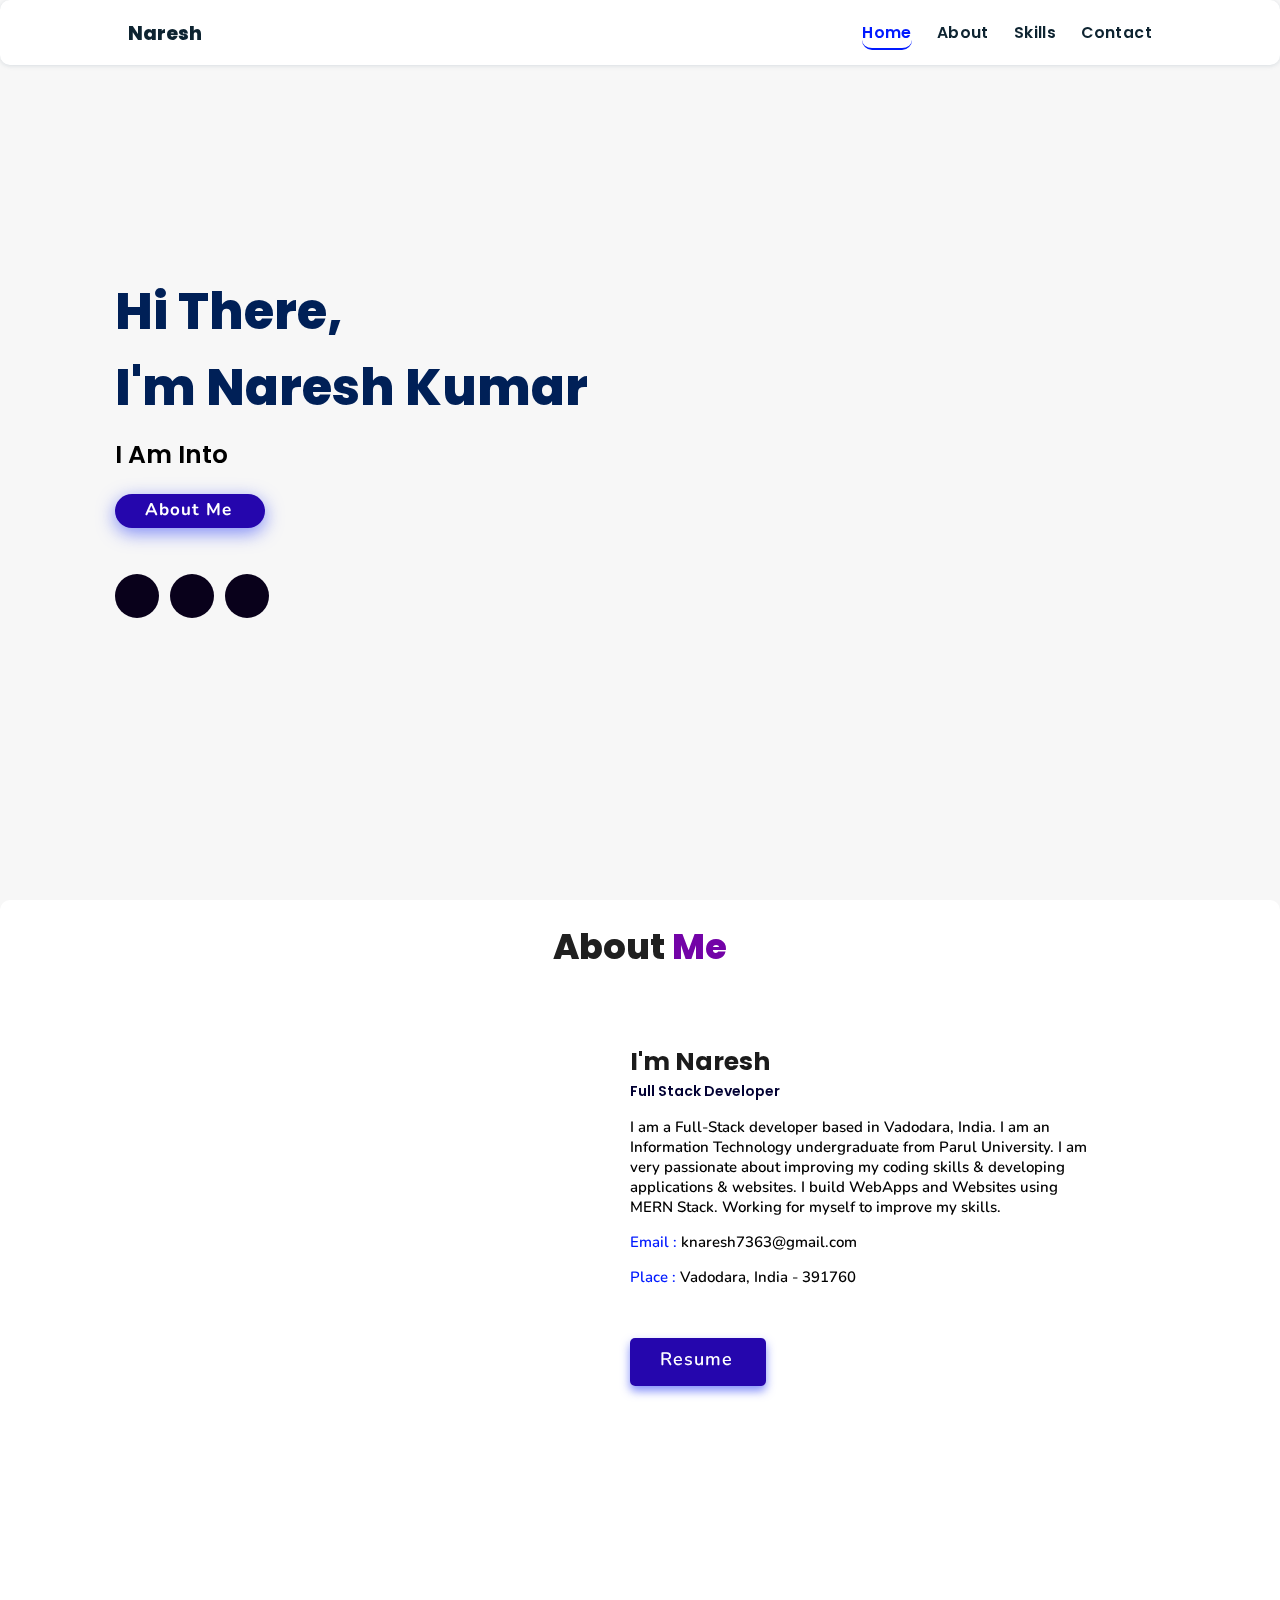
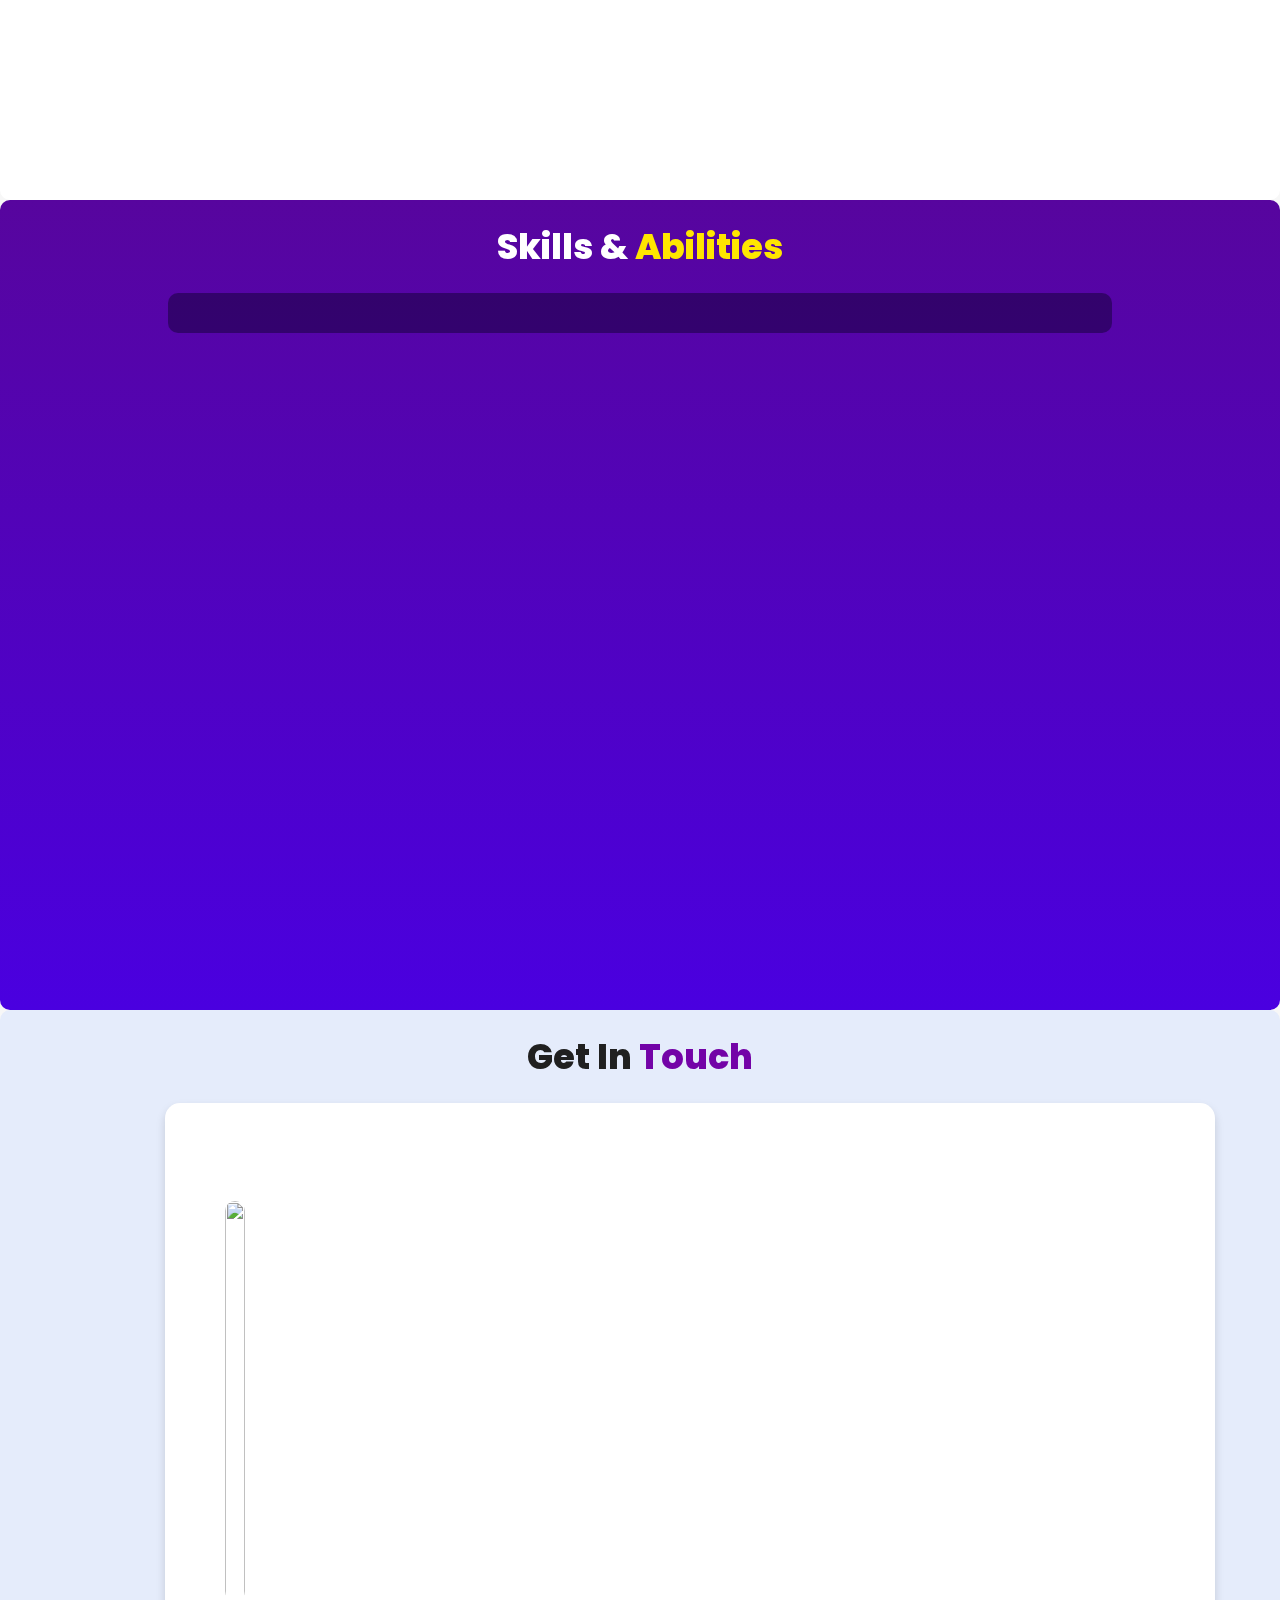
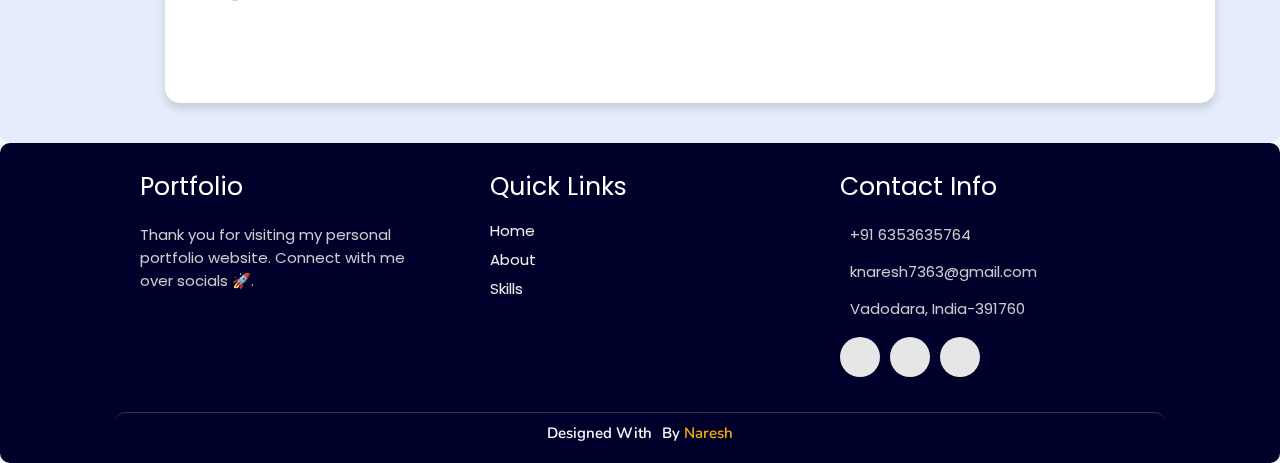
==== commit f581c5a3: "Done" ====
--- a/index.html
+++ b/index.html
@@ -39,7 +39,7 @@
 
     <!-- navbar starts -->
     <header>
-      <a href="/" class="logo"><i class="fas fa-user"></i> Naresh</a>
+      <a href="#" class="logo"><i class="fas fa-user"></i> Naresh</a>
 
       <div id="menu" class="fas fa-bars"></div>
       <nav class="navbar">
@@ -213,9 +213,7 @@
           <h3>Portfolio</h3>
           <p>
             Thank you for visiting my personal portfolio website. Connect with
-            me over socials. <br />
-            <br />
-            Keep Rising 🚀. Connect with me over live chat!
+            me over socials 🚀.
           </p>
         </div>
 
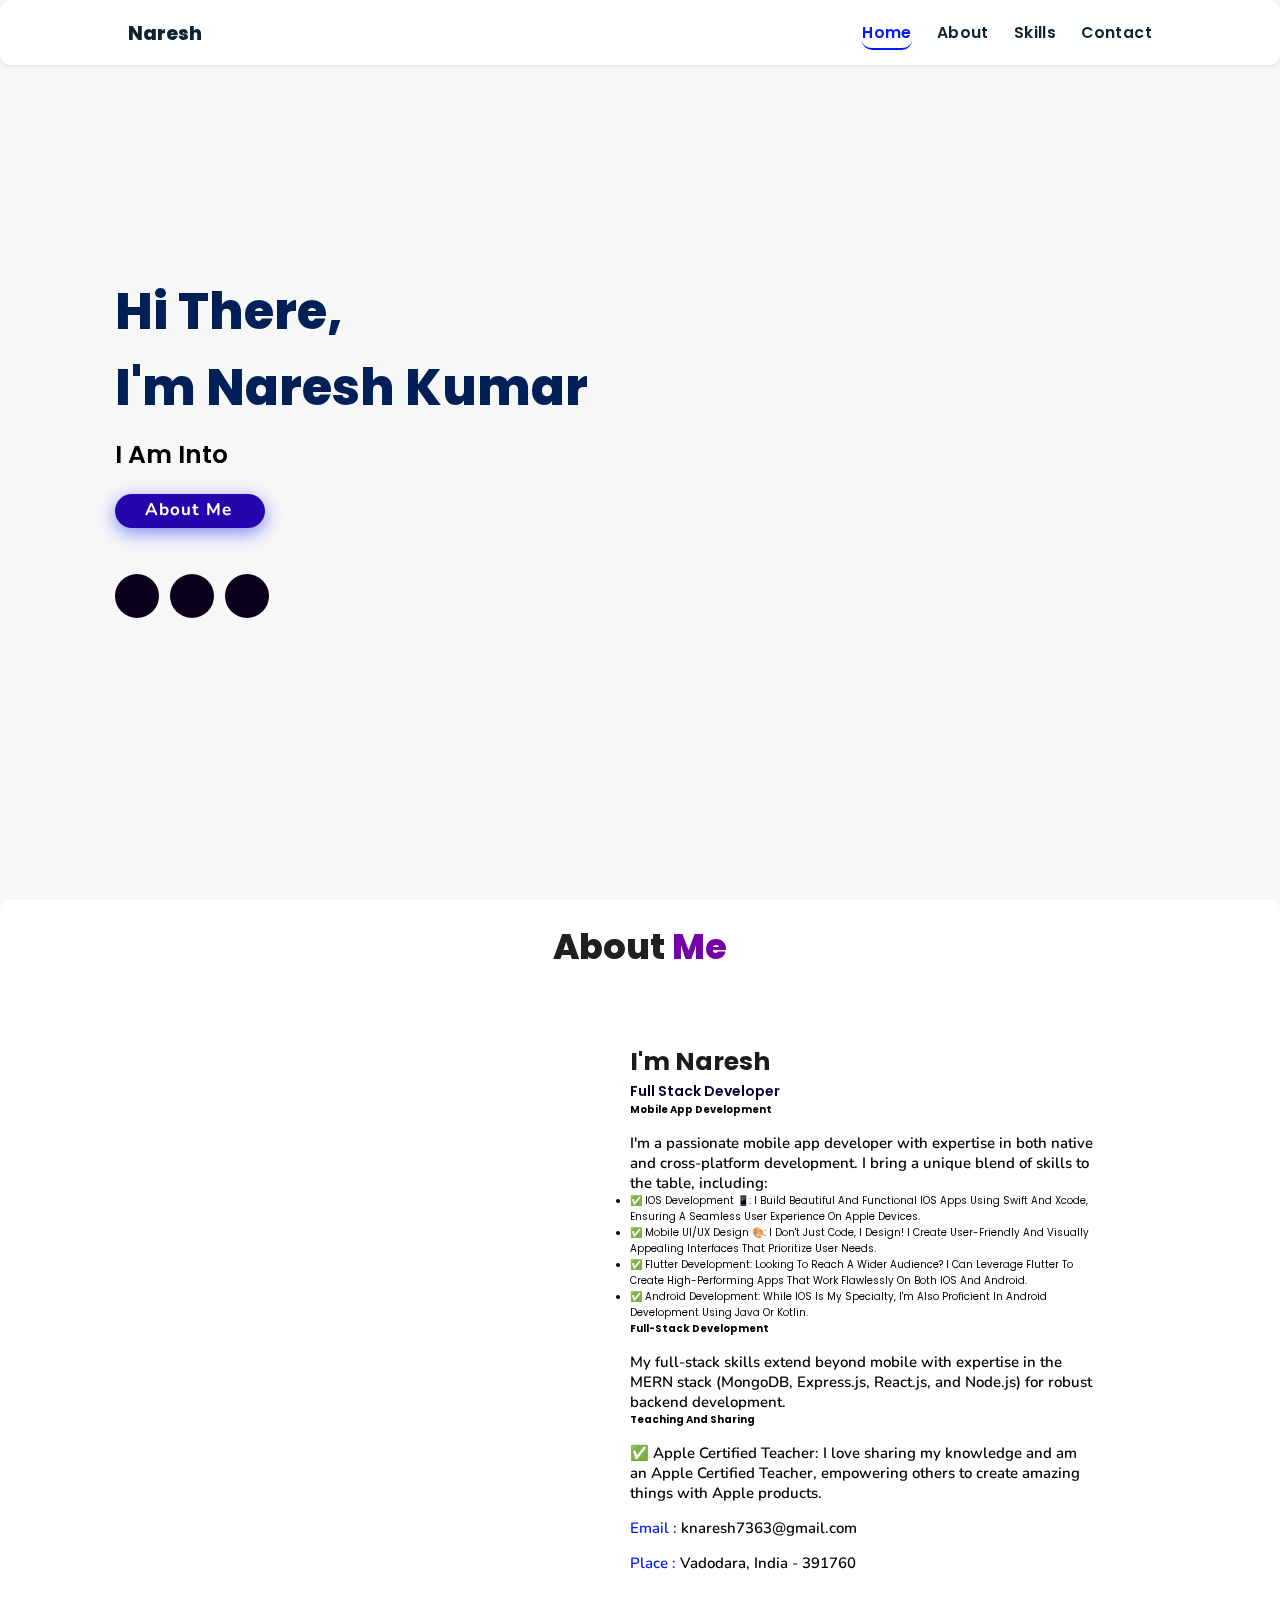
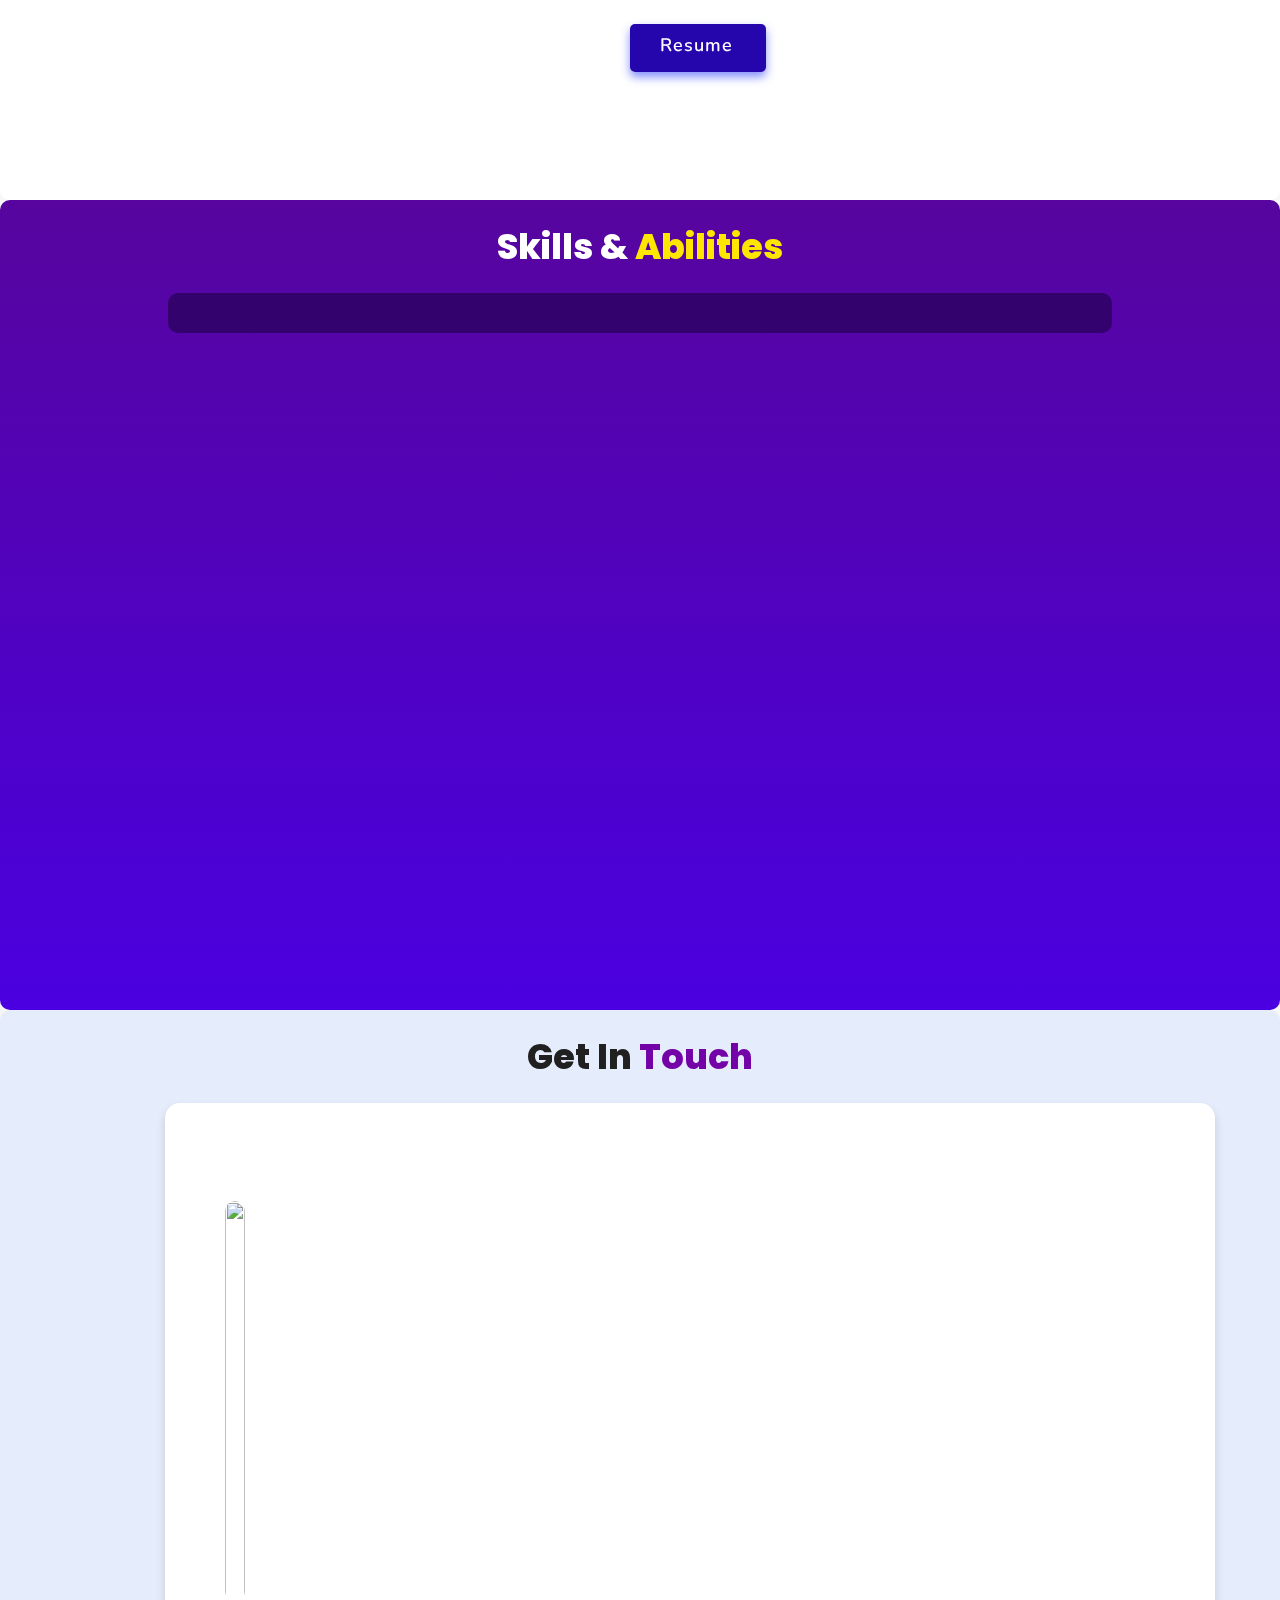
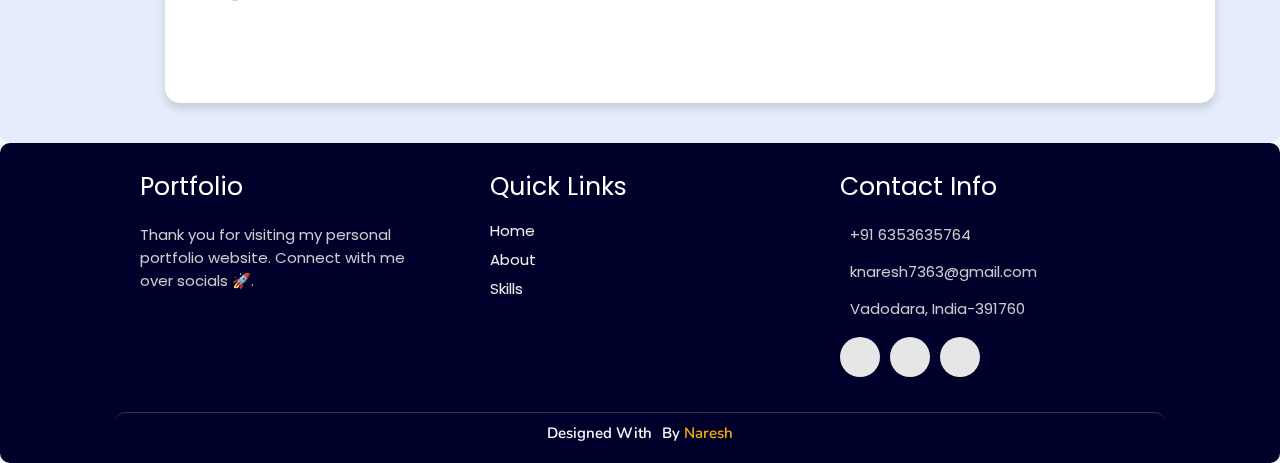
==== commit 1983518e: "Done" ====
--- a/index.html
+++ b/index.html
@@ -130,13 +130,47 @@
           <h3>I'm Naresh</h3>
           <span class="tag">Full Stack Developer</span>
 
-          <p>
-            I am a Full-Stack developer based in Vadodara, India. I am an
-            Information Technology undergraduate from Parul University. I am
-            very passionate about improving my coding skills & developing
-            applications & websites. I build WebApps and Websites using MERN
-            Stack. Working for myself to improve my skills.
-          </p>
+          <div class="skills-list">
+            <h4>Mobile App Development</h4>
+            <p>
+              I'm a passionate mobile app developer with expertise in both
+              native and cross-platform development. I bring a unique blend of
+              skills to the table, including:
+            </p>
+            <ul>
+              <li>
+                ✅ iOS Development 📱: I build beautiful and functional iOS apps
+                using Swift and Xcode, ensuring a seamless user experience on
+                Apple devices.
+              </li>
+              <li>
+                ✅ Mobile UI/UX Design 🎨: I don't just code, I design! I create
+                user-friendly and visually appealing interfaces that prioritize
+                user needs.
+              </li>
+              <li>
+                ✅ Flutter Development: Looking to reach a wider audience? I can
+                leverage Flutter to create high-performing apps that work
+                flawlessly on both iOS and Android.
+              </li>
+              <li>
+                ✅ Android Development: While iOS is my specialty, I'm also
+                proficient in Android development using Java or Kotlin.
+              </li>
+            </ul>
+            <h4>Full-Stack Development</h4>
+            <p>
+              My full-stack skills extend beyond mobile with expertise in the
+              MERN stack (MongoDB, Express.js, React.js, and Node.js) for robust
+              backend development.
+            </p>
+            <h4>Teaching and Sharing</h4>
+            <p>
+              ✅ Apple Certified Teacher: I love sharing my knowledge and am an
+              Apple Certified Teacher, empowering others to create amazing
+              things with Apple products.
+            </p>
+          </div>
 
           <div class="box-container">
             <!-- <div class="box">
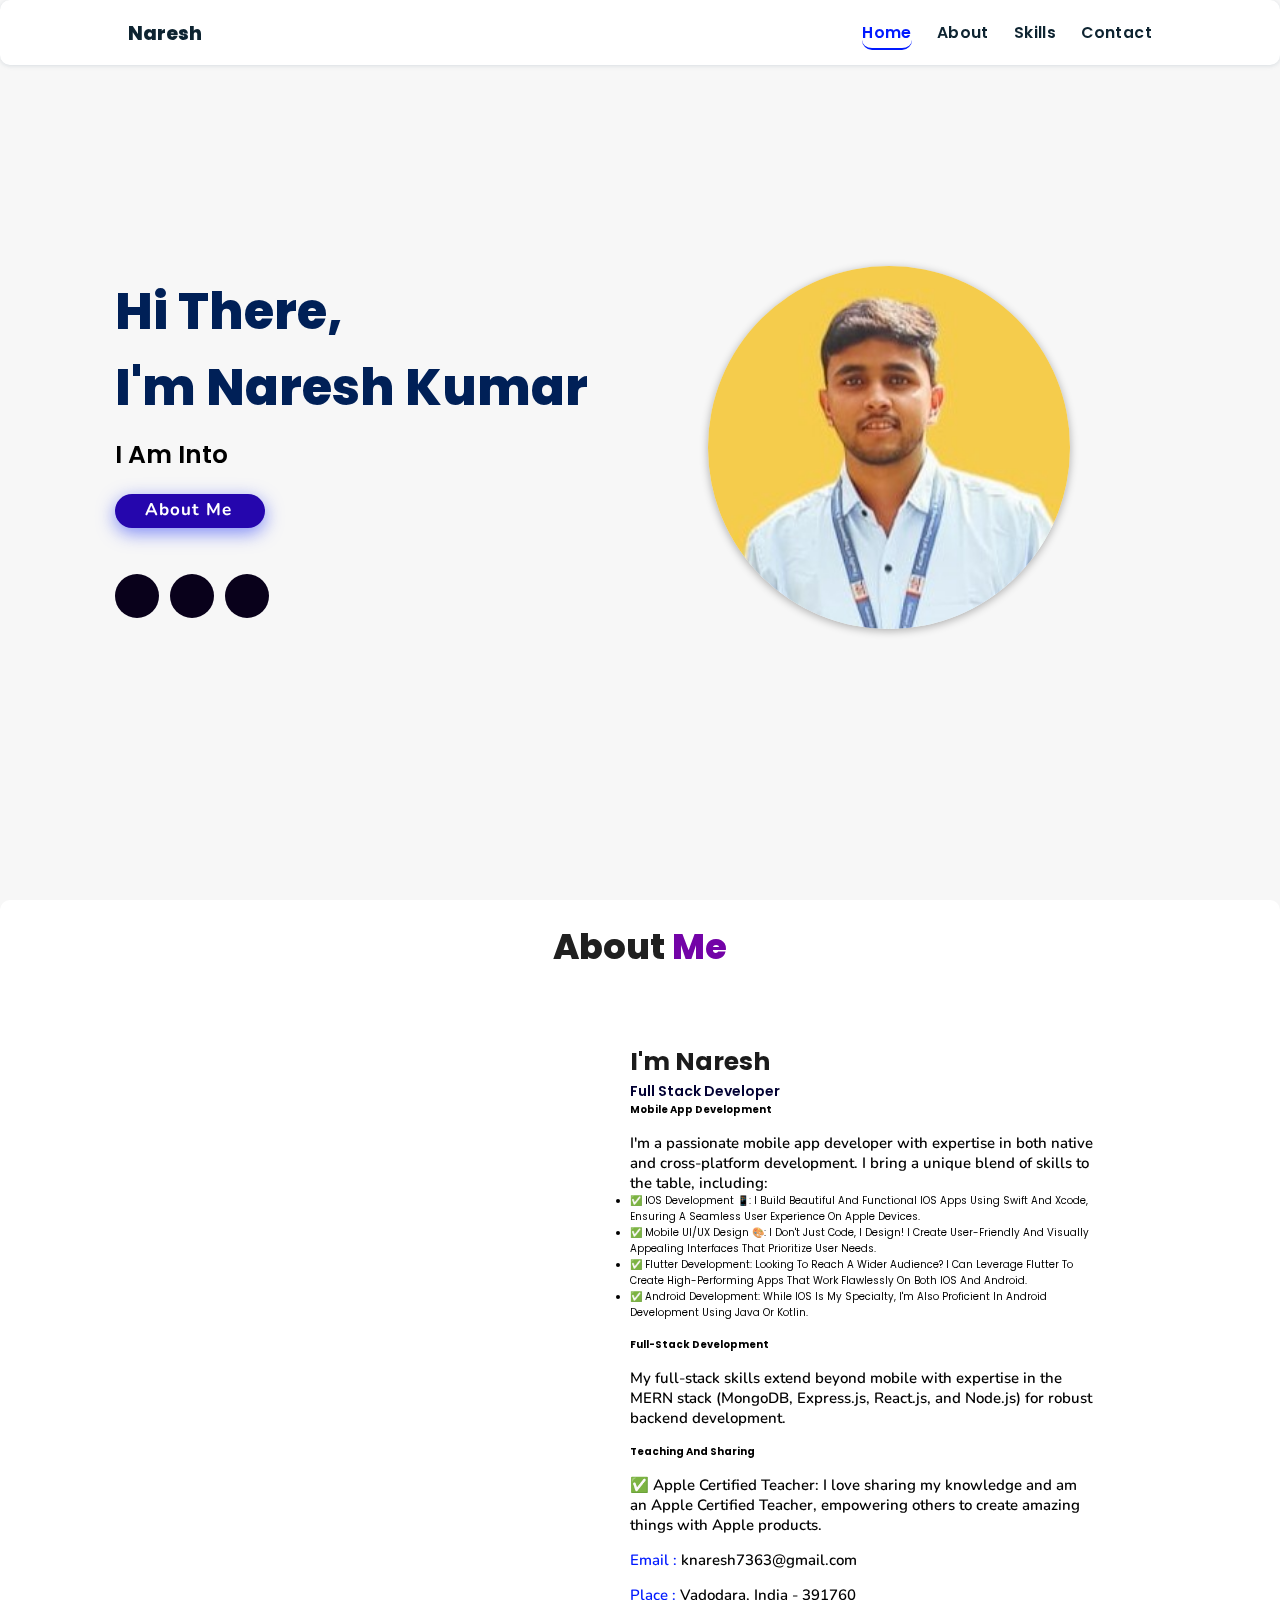
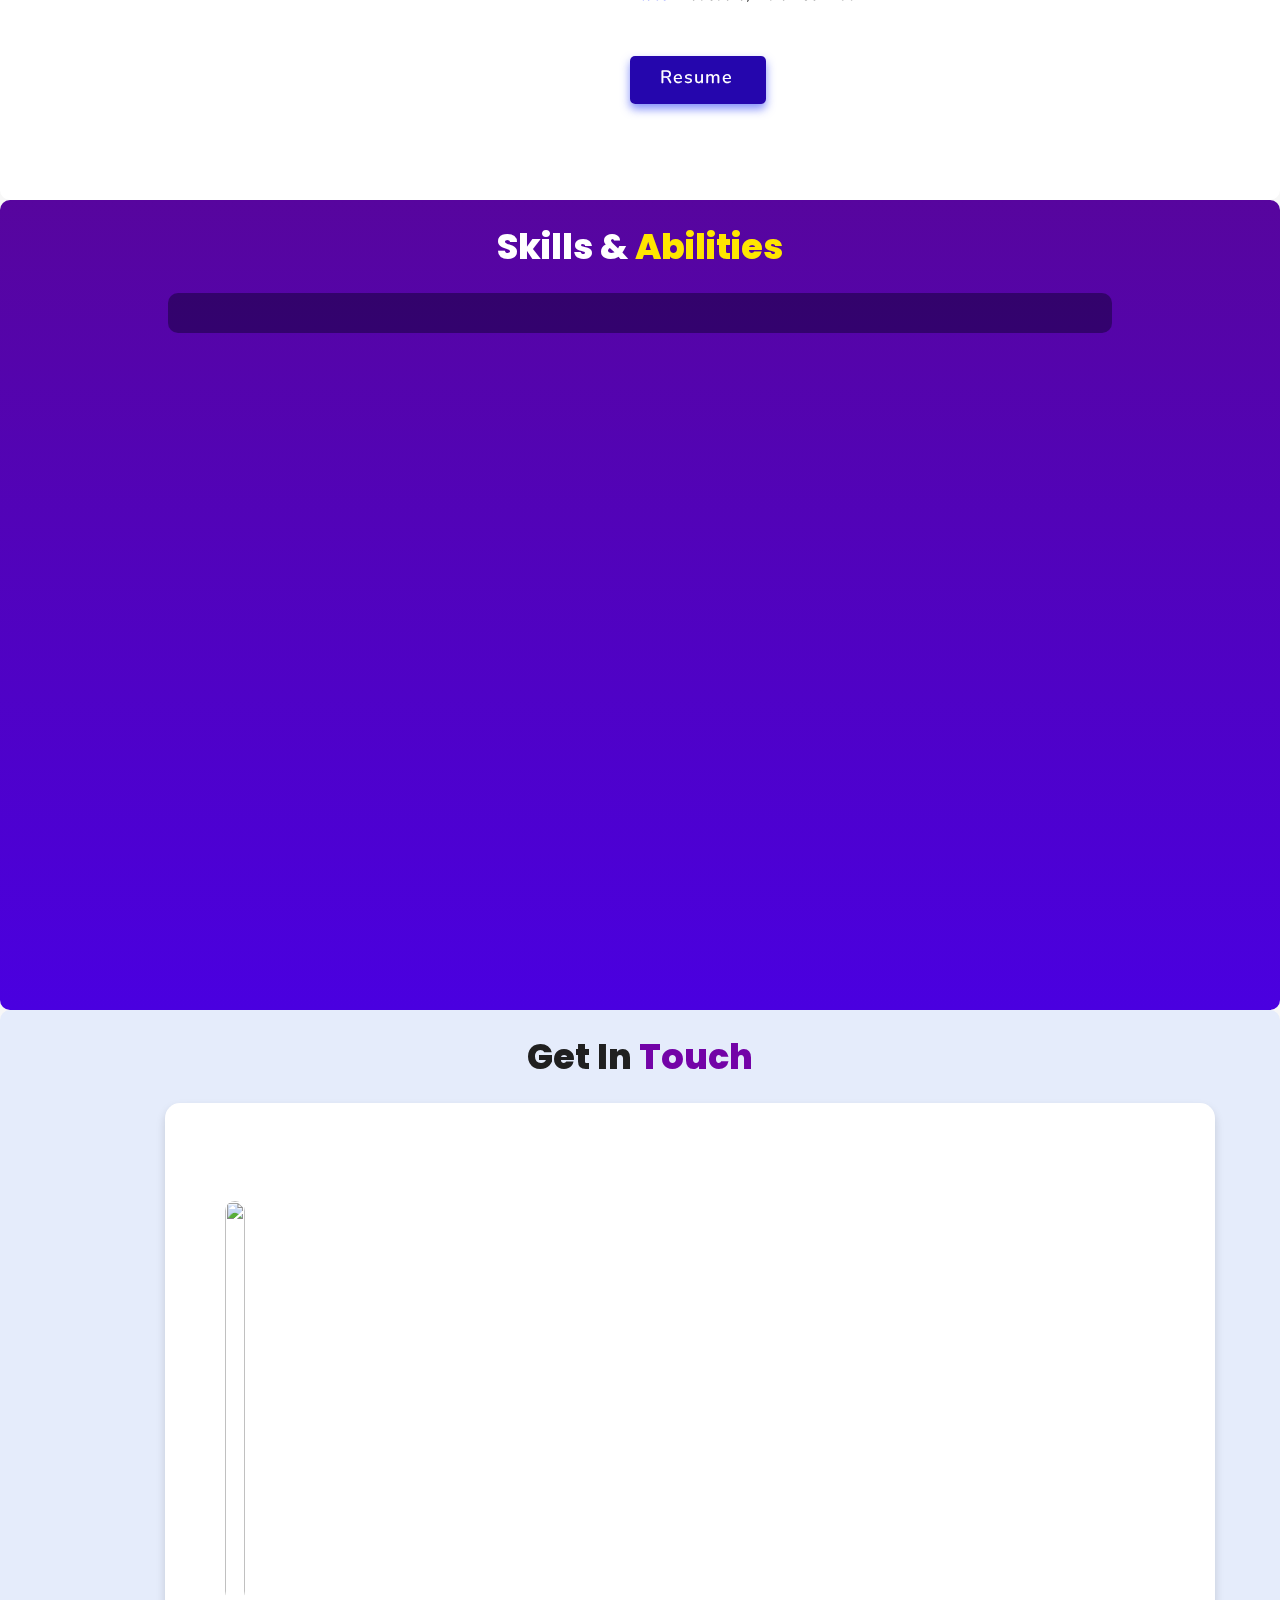
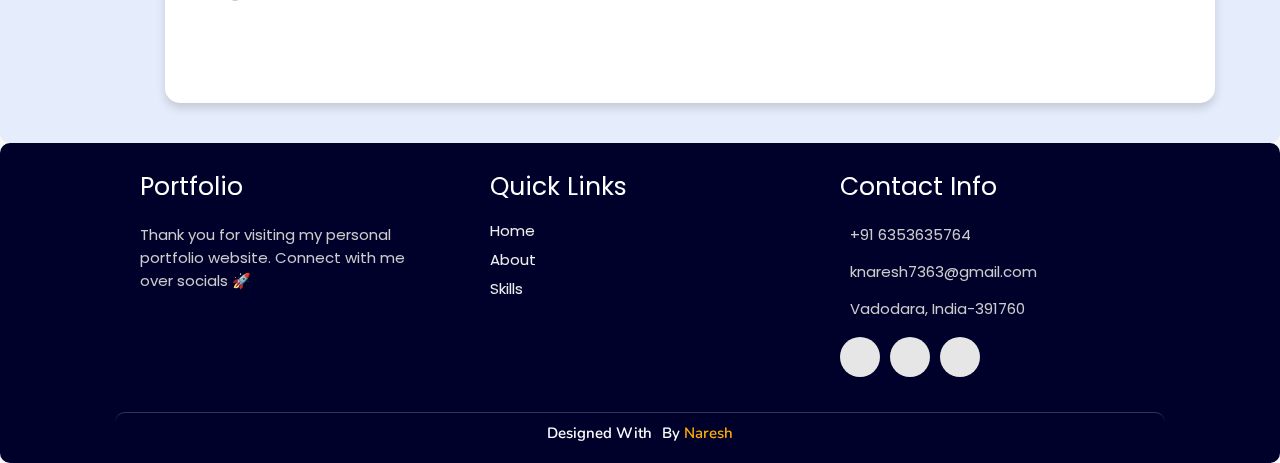
==== commit 6277aa52: "Done" ====
--- a/index.html
+++ b/index.html
@@ -104,7 +104,7 @@
         <img
           draggable="false"
           class="tilt"
-          src="./assets/images/hero.png"
+          src="./assets/images/pic2.jpg"
           alt=""
         />
       </div>
@@ -158,12 +158,14 @@
                 proficient in Android development using Java or Kotlin.
               </li>
             </ul>
+            <br />
             <h4>Full-Stack Development</h4>
             <p>
               My full-stack skills extend beyond mobile with expertise in the
               MERN stack (MongoDB, Express.js, React.js, and Node.js) for robust
               backend development.
             </p>
+            <br />
             <h4>Teaching and Sharing</h4>
             <p>
               ✅ Apple Certified Teacher: I love sharing my knowledge and am an
@@ -247,7 +249,7 @@
           <h3>Portfolio</h3>
           <p>
             Thank you for visiting my personal portfolio website. Connect with
-            me over socials 🚀.
+            me over socials 🚀
           </p>
         </div>
 
--- a/assets/css/style.css
+++ b/assets/css/style.css
@@ -18,12 +18,12 @@
   scroll-behavior: smooth;
 }
 body {
-  background: #f7f7f7;
+  background: #e9f1fa;
   font-family: "Poppins", sans-serif;
 }
 
 *::selection {
-  background: #2b3dda;
+  background: #00abe4;
   color: #fff;
 }
 
@@ -35,10 +35,10 @@
   width: 0.8rem;
 }
 html::-webkit-scrollbar-track {
-  background: rgb(235, 202, 245);
+  background: #e9f1fa;
 }
 html::-webkit-scrollbar-thumb {
-  background: #420177;
+  background: #00abe4;
 }
 
 /* pre loader start */
@@ -47,7 +47,7 @@
   top: 0;
   left: 0;
   z-index: 10000;
-  background: #e6eff1;
+  background: #e9f1fa;
   display: flex;
   align-items: center;
   justify-content: center;
@@ -71,7 +71,7 @@
   justify-content: space-between;
   padding: 1.7rem 10%;
   height: 6.5rem;
-  background-color: #fff;
+  background-color: #e9f1fa;
   box-shadow: 0 1px 4px rgba(146, 161, 176, 0.3);
 }
 section {
@@ -85,7 +85,7 @@
   text-align: center;
 }
 .heading span {
-  color: rgb(115, 3, 167);
+  color: #00abe4;
 }
 header .logo {
   font-size: 1.9rem;
@@ -143,7 +143,7 @@
     height: 100%;
     text-align: left;
     align-items: flex-start;
-    background-color: #0e0f31;
+    background-color: #e9f1fa;
   }
   header .navbar ul {
     flex-flow: column;
